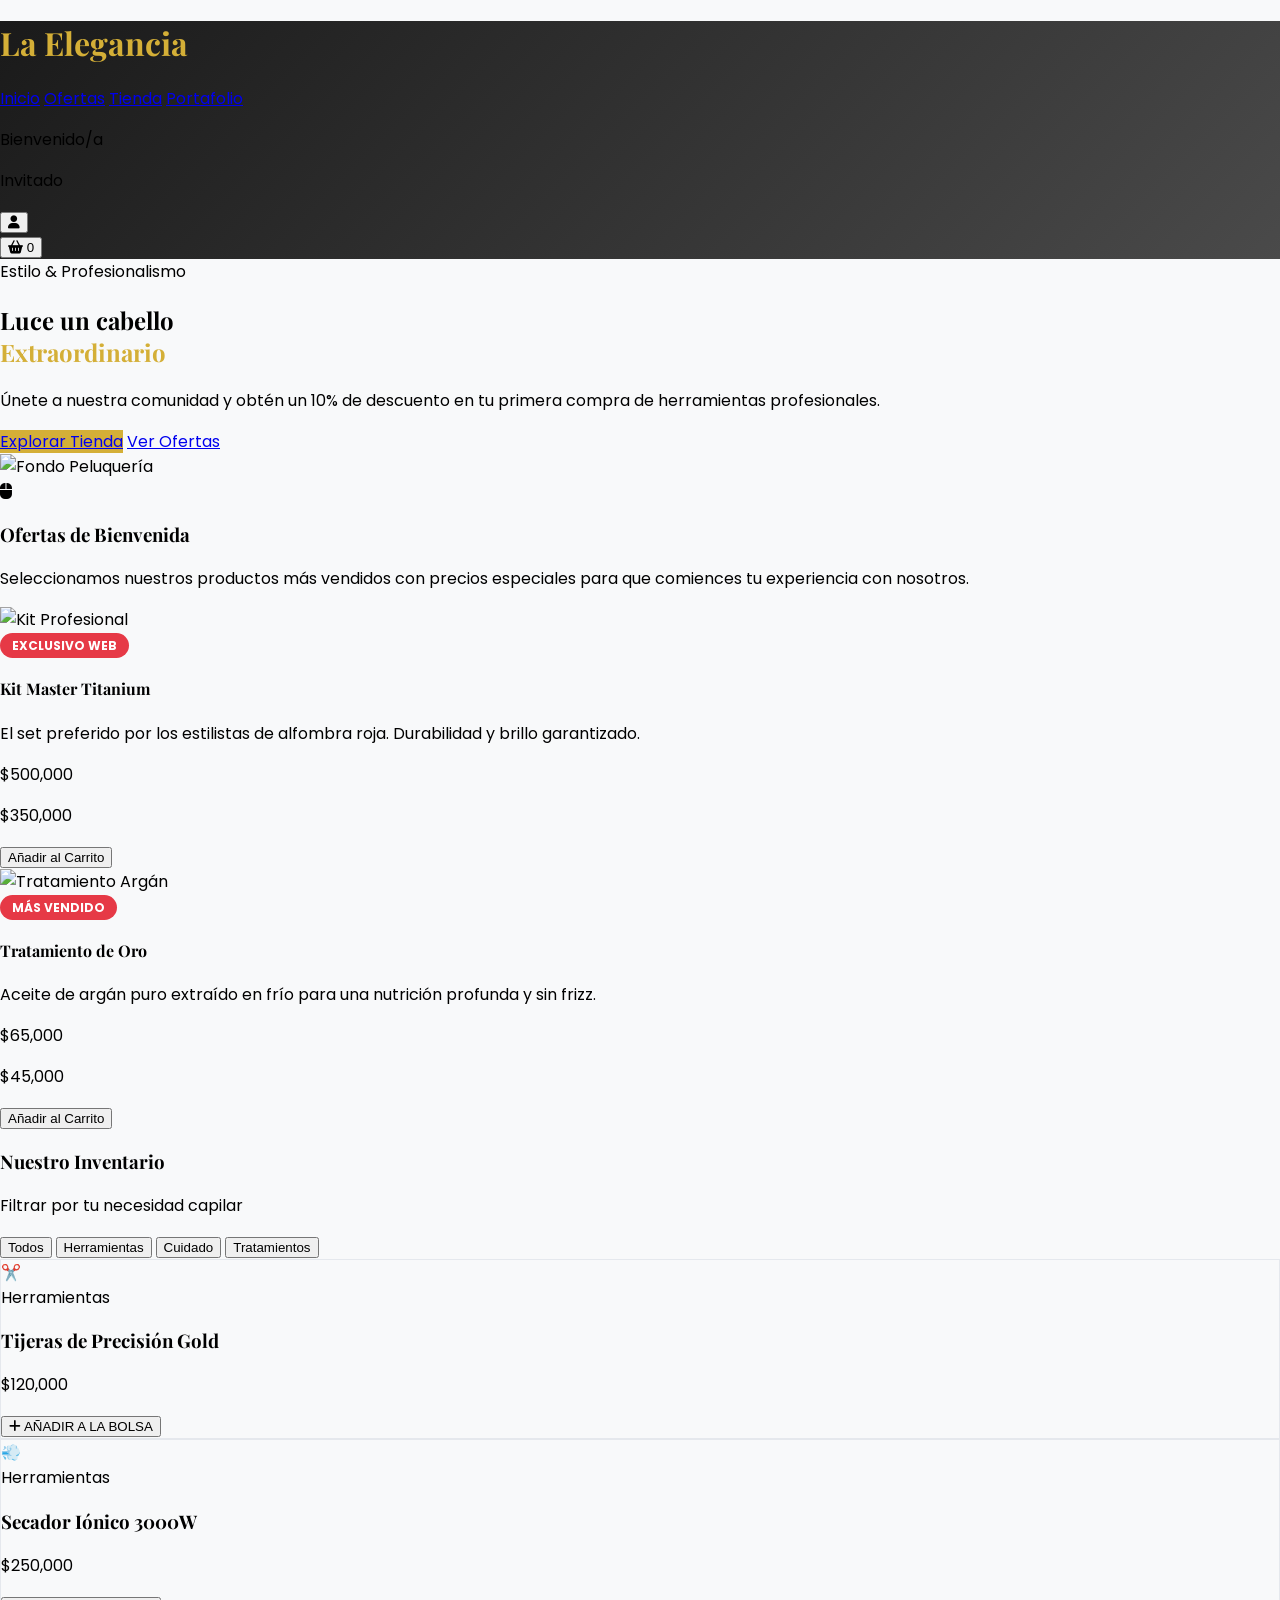
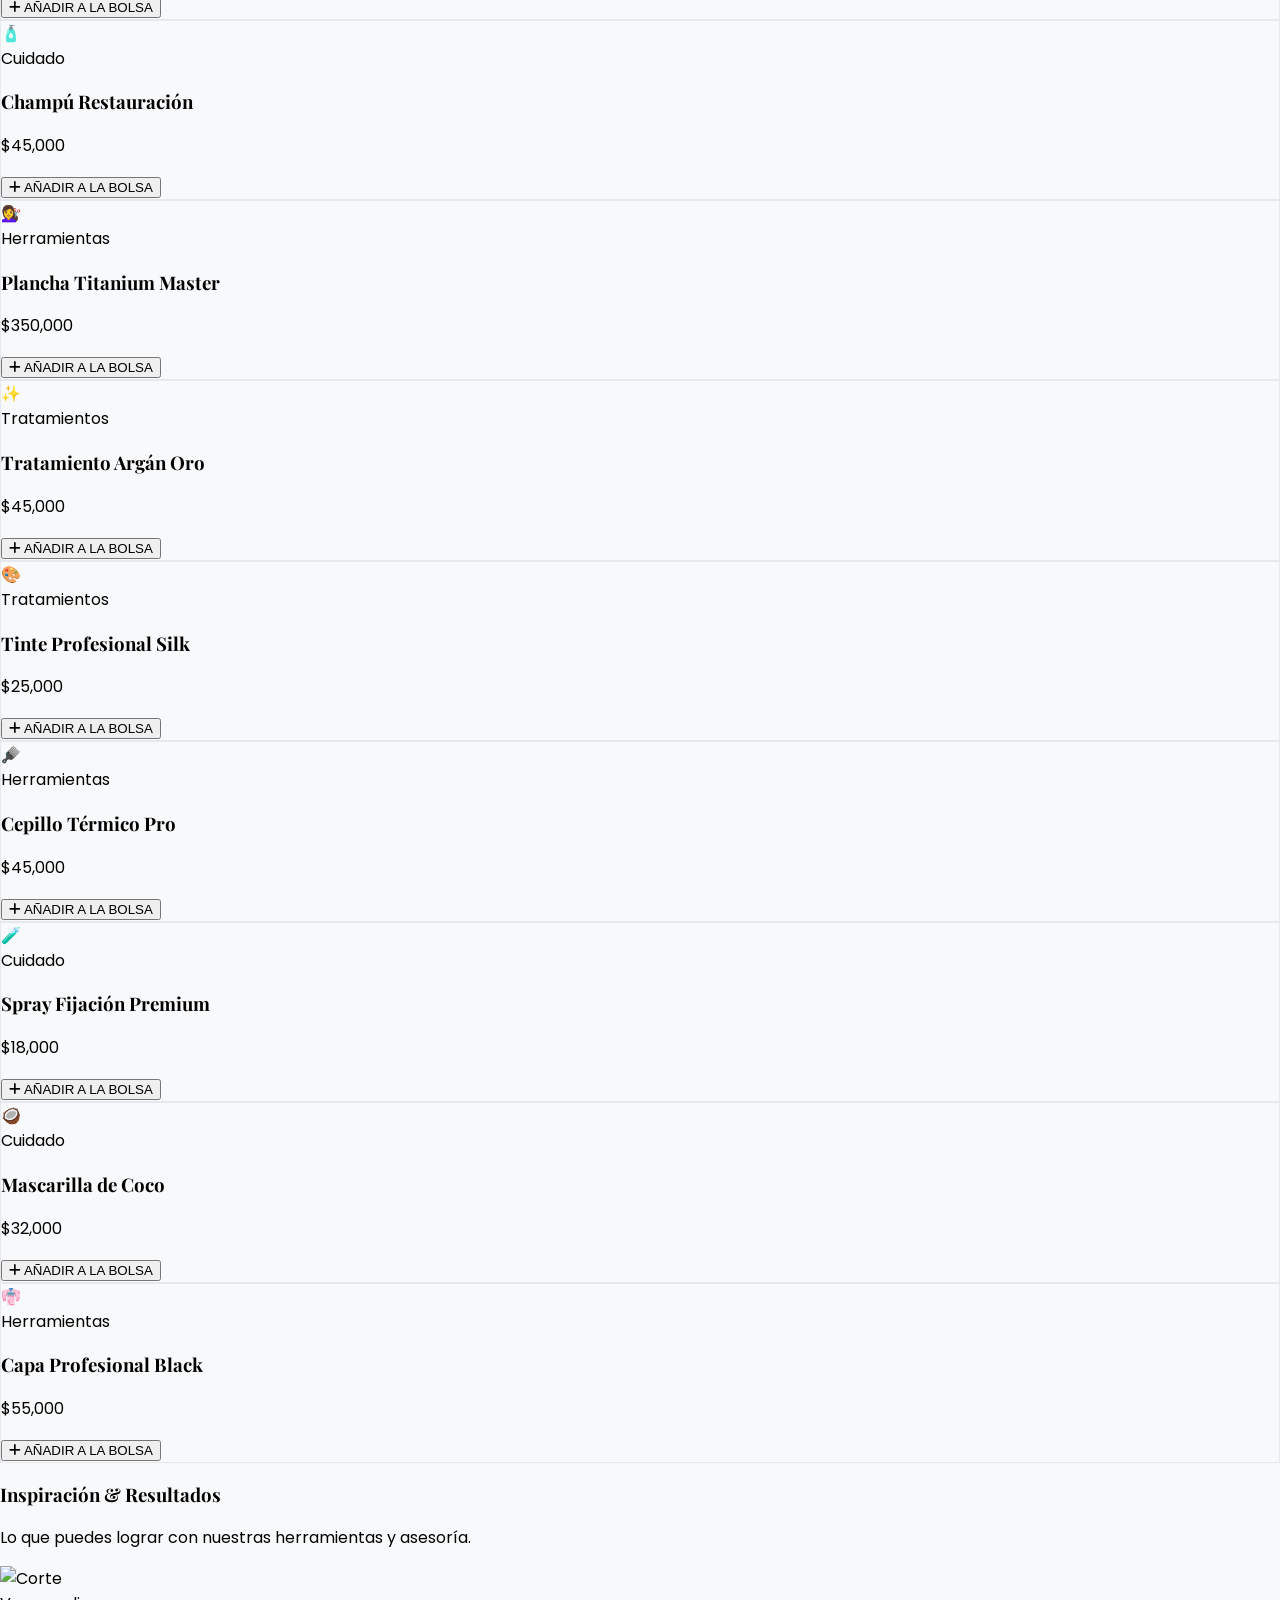
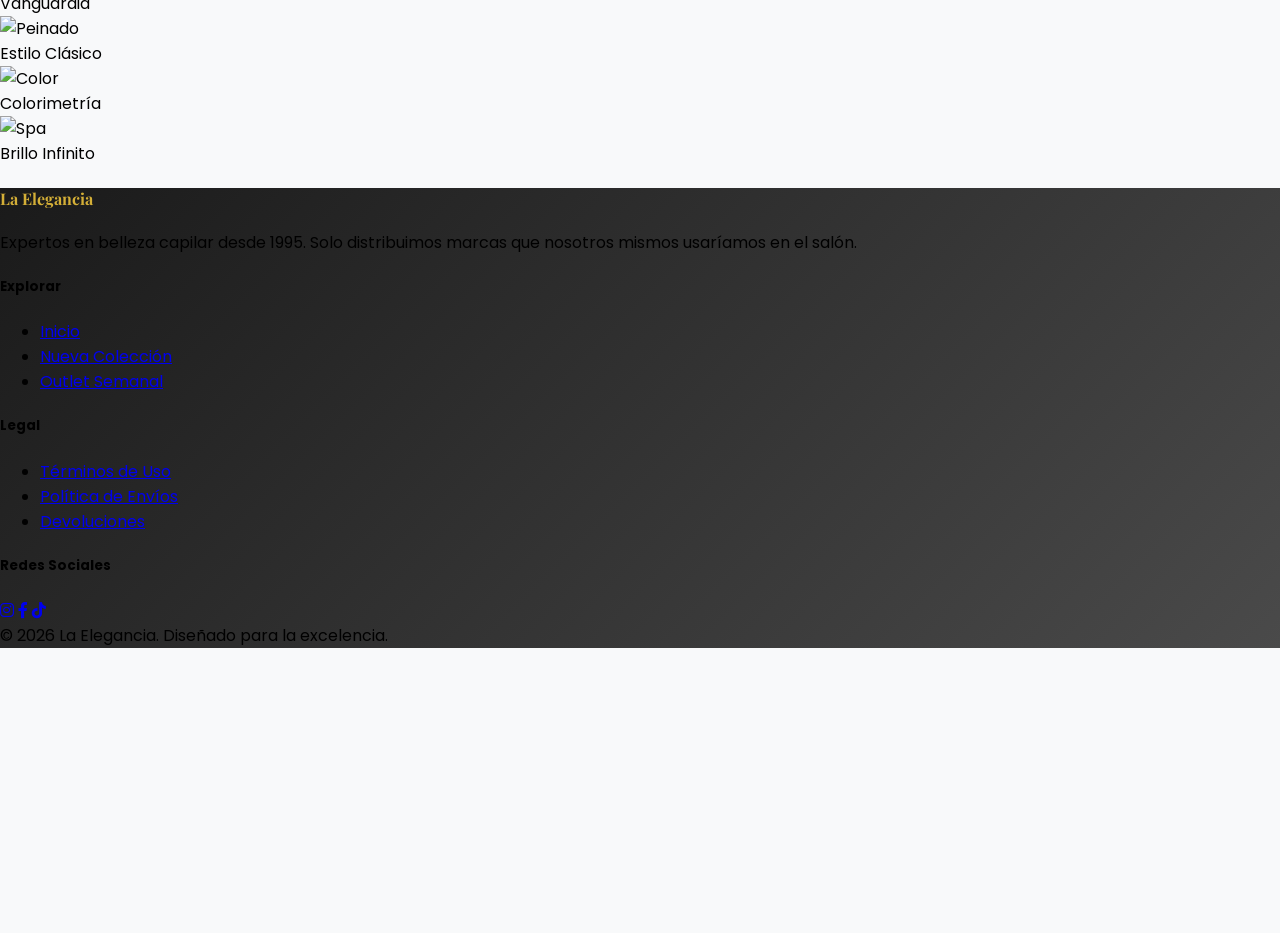
==== index.html @ e5309144 "Primer cambio" ====
<!DOCTYPE html>
<html lang="es">
<head>
    <meta charset="UTF-8">
    <meta name="viewport" content="width=device-width, initial-scale=1.0">
    <title>La Elegancia - Tu Tienda de Peluquería Profesional</title>
    <script src="https://cdn.tailwindcss.com"></script>
    <link href="https://cdnjs.cloudflare.com/ajax/libs/font-awesome/6.0.0/css/all.min.css" rel="stylesheet">
    <link rel="stylesheet" href="css/styles.css">
</head>
<body class="overflow-x-hidden bg-slate-50 text-slate-900">
    <header class="hair-gradient text-white p-4 sticky top-0 z-50 shadow-lg border-b border-amber-900/30">
        <div class="container mx-auto flex flex-wrap items-center justify-between gap-4">
            <h1 class="brand-font text-3xl gold-accent cursor-pointer" onclick="window.scrollTo(0,0)">La Elegancia</h1>
            <nav class="hidden md:flex gap-8 text-xs font-bold uppercase tracking-widest">
                <a href="#inicio" class="hover:text-amber-500 transition">Inicio</a>
                <a href="#ofertas" class="hover:text-amber-500 transition">Ofertas</a>
                <a href="#tienda" class="hover:text-amber-500 transition">Tienda</a>
                <a href="#portafolio" class="hover:text-amber-500 transition">Portafolio</a>
            </nav>
            <div class="flex items-center gap-6">
                <div id="user-profile" class="flex items-center gap-3 border-r border-gray-700 pr-6">
                    <div class="text-right hidden sm:block">
                        <p class="text-xs text-gray-400">Bienvenido/a</p>
                        <p class="text-sm font-semibold" id="user-display">Invitado</p>
                    </div>
                    <button class="w-10 h-10 rounded-full bg-gray-800 border border-gray-600 flex items-center justify-center hover:bg-gray-700 transition" title="Usuario">
                        <i class="fas fa-user text-gray-400"></i>
                    </button>
                </div>
                <button id="cart-toggle" class="relative p-2 hover:text-amber-500 transition-colors" aria-label="Abrir carrito">
                    <i class="fas fa-shopping-basket text-2xl text-amber-500"></i>
                    <span id="cart-count" class="absolute -top-1 -right-1 bg-white text-black text-[10px] font-bold rounded-full w-5 h-5 flex items-center justify-center border-2 border-amber-900">0</span>
                </button>
            </div>
        </div>
    </header>

    <section id="inicio" class="relative h-screen flex items-center justify-center text-center px-4 overflow-hidden">
        <div class="z-20 container mx-auto">
            <span class="text-amber-500 uppercase tracking-[0.3em] font-bold text-sm mb-4 block">Estilo & Profesionalismo</span>
            <h2 class="text-white text-5xl md:text-8xl brand-font mb-6 drop-shadow-2xl">Luce un cabello <br><span class="gold-accent italic">Extraordinario</span></h2>
            <p class="text-gray-300 max-w-2xl mx-auto text-lg md:text-xl mb-10 leading-relaxed font-light">
                Únete a nuestra comunidad y obtén un <span class="text-white font-bold">10% de descuento</span> en tu primera compra de herramientas profesionales.
            </p>
            <div class="flex flex-wrap justify-center gap-6">
                <a href="#tienda" class="bg-gold text-black px-10 py-4 rounded-full font-bold uppercase tracking-widest hover:bg-white transition-all shadow-[0_0_20px_rgba(212,175,55,0.4)]">Explorar Tienda</a>
                <a href="#ofertas" class="backdrop-blur-md border border-white/30 text-white px-10 py-4 rounded-full font-bold uppercase tracking-widest hover:bg-white hover:text-black transition-all">Ver Ofertas</a>
            </div>
        </div>
        <div class="absolute inset-0 z-0">
            <div class="absolute inset-0 hero-overlay z-10"></div>
            <img src="https://images.unsplash.com/photo-1560066984-138dadb4c035?ixlib=rb-1.2.1&auto=format&fit=crop&w=1920&q=80" alt="Fondo Peluquería" class="w-full h-full object-cover">
        </div>
        <div class="absolute bottom-10 left-1/2 -translate-x-1/2 animate-bounce text-amber-500 text-2xl z-20">
            <i class="fas fa-mouse"></i>
        </div>
    </section>

    <section id="ofertas" class="py-24 bg-white">
        <div class="container mx-auto px-4">
            <div class="flex flex-col items-center text-center mb-16">
                <h3 class="brand-font text-4xl md:text-5xl mb-4 italic">Ofertas de Bienvenida</h3>
                <p class="text-gray-500 max-w-lg">Seleccionamos nuestros productos más vendidos con precios especiales para que comiences tu experiencia con nosotros.</p>
                <div class="w-16 h-1 bg-gold mt-6"></div>
            </div>
            <div class="grid grid-cols-1 lg:grid-cols-2 gap-10">
                <div class="group relative flex flex-col md:flex-row items-center bg-white rounded-[2rem] overflow-hidden shadow-2xl shadow-gray-200/50 border border-gray-100 transition-all hover:border-amber-200">
                    <div class="w-full md:w-1/2 h-80 overflow-hidden">
                        <img src="https://images.unsplash.com/photo-1522338242992-e1a54906a8da?ixlib=rb-1.2.1&auto=format&fit=crop&w=800&q=80" alt="Kit Profesional" class="w-full h-full object-cover group-hover:scale-110 transition-transform duration-700">
                    </div>
                    <div class="p-10 md:w-1/2">
                        <span class="offer-badge mb-4 inline-block">EXCLUSIVO WEB</span>
                        <h4 class="text-2xl font-bold mb-2 brand-font">Kit Master Titanium</h4>
                        <p class="text-gray-500 text-sm mb-6">El set preferido por los estilistas de alfombra roja. Durabilidad y brillo garantizado.</p>
                        <div class="mb-8">
                            <p class="text-gray-400 line-through text-sm">$500,000</p>
                            <p class="text-3xl font-bold text-gray-900">$350,000</p>
                        </div>
                        <button onclick="agregarProductoPorId(4)" class="w-full bg-black text-white py-4 rounded-xl font-bold hover:bg-gold hover:text-black transition-all">Añadir al Carrito</button>
                    </div>
                </div>
                <div class="group relative flex flex-col md:flex-row items-center bg-white rounded-[2rem] overflow-hidden shadow-2xl shadow-gray-200/50 border border-gray-100 transition-all hover:border-amber-200">
                    <div class="w-full md:w-1/2 h-80 overflow-hidden">
                        <img src="https://images.unsplash.com/photo-1527799822344-429dfa04fbd7?ixlib=rb-1.2.1&auto=format&fit=crop&w=800&q=80" alt="Tratamiento Argán" class="w-full h-full object-cover group-hover:scale-110 transition-transform duration-700">
                    </div>
                    <div class="p-10 md:w-1/2">
                        <span class="offer-badge mb-4 inline-block bg-amber-600">MÁS VENDIDO</span>
                        <h4 class="text-2xl font-bold mb-2 brand-font">Tratamiento de Oro</h4>
                        <p class="text-gray-500 text-sm mb-6">Aceite de argán puro extraído en frío para una nutrición profunda y sin frizz.</p>
                        <div class="mb-8">
                            <p class="text-gray-400 line-through text-sm">$65,000</p>
                            <p class="text-3xl font-bold text-gray-900">$45,000</p>
                        </div>
                        <button onclick="agregarProductoPorId(5)" class="w-full bg-black text-white py-4 rounded-xl font-bold hover:bg-gold hover:text-black transition-all">Añadir al Carrito</button>
                    </div>
                </div>
            </div>
        </div>
    </section>

    <section id="tienda" class="py-24 bg-gray-50">
        <div class="container mx-auto px-4">
            <div class="flex flex-col md:flex-row justify-between items-center mb-16 gap-8">
                <div class="text-center md:text-left">
                    <h3 class="brand-font text-4xl mb-2">Nuestro Inventario</h3>
                    <p class="text-gray-500 italic">Filtrar por tu necesidad capilar</p>
                </div>
                <div class="flex flex-wrap justify-center gap-3 p-2 bg-white rounded-2xl shadow-sm border border-gray-100" id="category-filters">
                    <button class="px-8 py-3 rounded-xl text-xs font-black uppercase tracking-widest bg-black text-white transition shadow-lg" data-category="all">Todos</button>
                    <button class="px-8 py-3 rounded-xl text-xs font-black uppercase tracking-widest hover:bg-gray-100 transition text-gray-500" data-category="Herramientas">Herramientas</button>
                    <button class="px-8 py-3 rounded-xl text-xs font-black uppercase tracking-widest hover:bg-gray-100 transition text-gray-500" data-category="Cuidado">Cuidado</button>
                    <button class="px-8 py-3 rounded-xl text-xs font-black uppercase tracking-widest hover:bg-gray-100 transition text-gray-500" data-category="Tratamientos">Tratamientos</button>
                </div>
            </div>
            <div id="product-grid" class="grid grid-cols-1 sm:grid-cols-2 lg:grid-cols-3 xl:grid-cols-4 gap-8"></div>
        </div>
    </section>

    <section id="portafolio" class="py-24 bg-white">
        <div class="container mx-auto px-4">
            <div class="text-center mb-16">
                <h3 class="brand-font text-4xl mb-4">Inspiración & Resultados</h3>
                <p class="text-gray-500">Lo que puedes lograr con nuestras herramientas y asesoría.</p>
            </div>
            <div class="grid grid-cols-2 md:grid-cols-4 gap-4">
                <div class="group relative h-80 rounded-3xl overflow-hidden cursor-pointer shadow-lg">
                    <img src="https://images.unsplash.com/photo-1562322140-8baeececf3df?ixlib=rb-1.2.1&auto=format&fit=crop&w=500&q=80" alt="Corte" class="w-full h-full object-cover transition duration-500 group-hover:scale-110">
                    <div class="absolute inset-0 bg-black/40 opacity-0 group-hover:opacity-100 transition-opacity flex items-center justify-center">
                        <span class="text-white font-bold border-b-2 border-amber-500 pb-1 italic">Vanguardia</span>
                    </div>
                </div>
                <div class="group relative h-80 rounded-3xl overflow-hidden cursor-pointer shadow-lg">
                    <img src="https://images.unsplash.com/photo-1605497788044-5a32c7078486?ixlib=rb-1.2.1&auto=format&fit=crop&w=500&q=80" alt="Peinado" class="w-full h-full object-cover transition duration-500 group-hover:scale-110">
                    <div class="absolute inset-0 bg-black/40 opacity-0 group-hover:opacity-100 transition-opacity flex items-center justify-center">
                        <span class="text-white font-bold border-b-2 border-amber-500 pb-1 italic">Estilo Clásico</span>
                    </div>
                </div>
                <div class="group relative h-80 rounded-3xl overflow-hidden cursor-pointer shadow-lg">
                    <img src="https://images.unsplash.com/photo-1595476108010-b4d1f8c2b1b1?ixlib=rb-1.2.1&auto=format&fit=crop&w=500&q=80" alt="Color" class="w-full h-full object-cover transition duration-500 group-hover:scale-110">
                    <div class="absolute inset-0 bg-black/40 opacity-0 group-hover:opacity-100 transition-opacity flex items-center justify-center">
                        <span class="text-white font-bold border-b-2 border-amber-500 pb-1 italic">Colorimetría</span>
                    </div>
                </div>
                <div class="group relative h-80 rounded-3xl overflow-hidden cursor-pointer shadow-lg">
                    <img src="https://images.unsplash.com/photo-1580618672591-eb180b1a973f?ixlib=rb-1.2.1&auto=format&fit=crop&w=500&q=80" alt="Spa" class="w-full h-full object-cover transition duration-500 group-hover:scale-110">
                    <div class="absolute inset-0 bg-black/40 opacity-0 group-hover:opacity-100 transition-opacity flex items-center justify-center">
                        <span class="text-white font-bold border-b-2 border-amber-500 pb-1 italic">Brillo Infinito</span>
                    </div>
                </div>
            </div>
        </div>
    </section>

    <footer class="hair-gradient text-white pt-20 pb-10">
        <div class="container mx-auto px-4 grid grid-cols-1 md:grid-cols-4 gap-12 border-b border-gray-800 pb-20">
            <div class="col-span-1 md:col-span-1">
                <h4 class="brand-font text-3xl gold-accent mb-6 italic">La Elegancia</h4>
                <p class="text-gray-400 leading-relaxed text-sm">Expertos en belleza capilar desde 1995. Solo distribuimos marcas que nosotros mismos usaríamos en el salón.</p>
            </div>
            <div>
                <h5 class="font-bold mb-6 text-xs uppercase tracking-widest text-amber-500">Explorar</h5>
                <ul class="text-gray-400 space-y-4 text-sm">
                    <li><a href="#inicio" class="hover:text-white transition">Inicio</a></li>
                    <li><a href="#tienda" class="hover:text-white transition">Nueva Colección</a></li>
                    <li><a href="#ofertas" class="hover:text-white transition">Outlet Semanal</a></li>
                </ul>
            </div>
            <div>
                <h5 class="font-bold mb-6 text-xs uppercase tracking-widest text-amber-500">Legal</h5>
                <ul class="text-gray-400 space-y-4 text-sm">
                    <li><a href="#" class="hover:text-white transition">Términos de Uso</a></li>
                    <li><a href="#" class="hover:text-white transition">Política de Envíos</a></li>
                    <li><a href="#" class="hover:text-white transition">Devoluciones</a></li>
                </ul>
            </div>
            <div>
                <h5 class="font-bold mb-6 text-xs uppercase tracking-widest text-amber-500">Redes Sociales</h5>
                <div class="flex gap-6 text-xl">
                    <a href="#" class="text-gray-400 hover:text-amber-500 transition"><i class="fab fa-instagram"></i></a>
                    <a href="#" class="text-gray-400 hover:text-amber-500 transition"><i class="fab fa-facebook-f"></i></a>
                    <a href="#" class="text-gray-400 hover:text-amber-500 transition"><i class="fab fa-tiktok"></i></a>
                </div>
            </div>
        </div>
        <div class="container mx-auto px-4 text-center mt-10 text-gray-600 text-xs tracking-widest uppercase">
            &copy; 2026 La Elegancia. Diseñado para la excelencia.
        </div>
    </footer>

    <div id="sidebar-cart" class="fixed top-0 right-0 h-full w-full max-w-md bg-white shadow-2xl z-[60] cart-hidden flex flex-col">
        <div class="p-8 hair-gradient text-white flex justify-between items-center shadow-lg">
            <div>
                <h3 class="brand-font text-2xl gold-accent italic">Bolsa de Compra</h3>
                <p class="text-[10px] uppercase tracking-widest text-gray-400">Items seleccionados</p>
            </div>
            <button id="close-cart" class="w-12 h-12 flex items-center justify-center hover:bg-white/10 rounded-full transition" aria-label="Cerrar carrito">
                <i class="fas fa-times text-xl"></i>
            </button>
        </div>
        <div id="cart-items" class="flex-grow overflow-y-auto p-6 space-y-6 bg-gray-50">
            <div class="flex flex-col items-center justify-center h-full text-center">
                <i class="fas fa-shopping-bag text-5xl text-gray-200 mb-4"></i>
                <p class="text-gray-400 font-light italic">Tu bolsa está esperando ser llenada...</p>
                <a href="#tienda" onclick="document.getElementById('sidebar-cart').classList.add('cart-hidden')" class="mt-6 text-amber-600 font-bold border-b border-amber-600 pb-1 text-sm">Ir a la tienda</a>
            </div>
        </div>
        <div class="p-8 border-t bg-white">
            <div class="flex justify-between items-center mb-6">
                <span class="text-gray-500 uppercase tracking-widest text-xs font-bold">Subtotal Estimado</span>
                <span id="cart-total" class="text-2xl font-bold">$0</span>
            </div>
            <div class="grid grid-cols-1 gap-4">
                <button id="checkout-button" class="w-full bg-black text-white py-5 rounded-2xl font-bold uppercase tracking-widest hover:bg-amber-600 transition-all shadow-xl">Finalizar Compra</button>
                <button id="clear-cart" class="text-gray-400 text-xs uppercase tracking-widest font-bold hover:text-red-500 py-2">Vaciar Todo</button>
            </div>
        </div>
    </div>

    <script src="js/script.js"></script>
</body>
</html>
---- css/styles.css ----
@import url('https://fonts.googleapis.com/css2?family=Playfair+Display:wght@700&family=Poppins:wght@300;400;600&display=swap');

html {
    scroll-behavior: smooth;
}

body {
    font-family: 'Poppins', sans-serif;
    background-color: #f8f9fa;
    margin: 0;
}

.brand-font {
    font-family: 'Playfair Display', serif;
}

.hair-gradient {
    background: linear-gradient(135deg, #1a1a1a 0%, #4a4a4a 100%);
}

.gold-accent {
    color: #d4af37;
}

.bg-gold {
    background-color: #d4af37;
}

.product-card {
    border: 1px solid rgba(148, 163, 184, 0.2);
}

.product-card:hover {
    transform: translateY(-5px);
    transition: all 0.3s ease;
    box-shadow: 0 10px 20px rgba(0,0,0,0.1);
}

#sidebar-cart {
    transition: transform 0.3s ease-in-out;
}

.cart-hidden {
    transform: translateX(100%);
}

.offer-badge {
    background: #e63946;
    color: white;
    padding: 4px 12px;
    border-radius: 20px;
    font-size: 0.75rem;
    font-weight: bold;
}

.hero-overlay {
    background: rgba(0, 0, 0, 0.6);
}

.animate-fadeIn {
    animation: fadeIn 0.35s ease forwards;
}

@keyframes fadeIn {
    from { opacity: 0; transform: translateY(10px); }
    to { opacity: 1; transform: translateY(0); }
}

button:focus {
    outline: none;
}
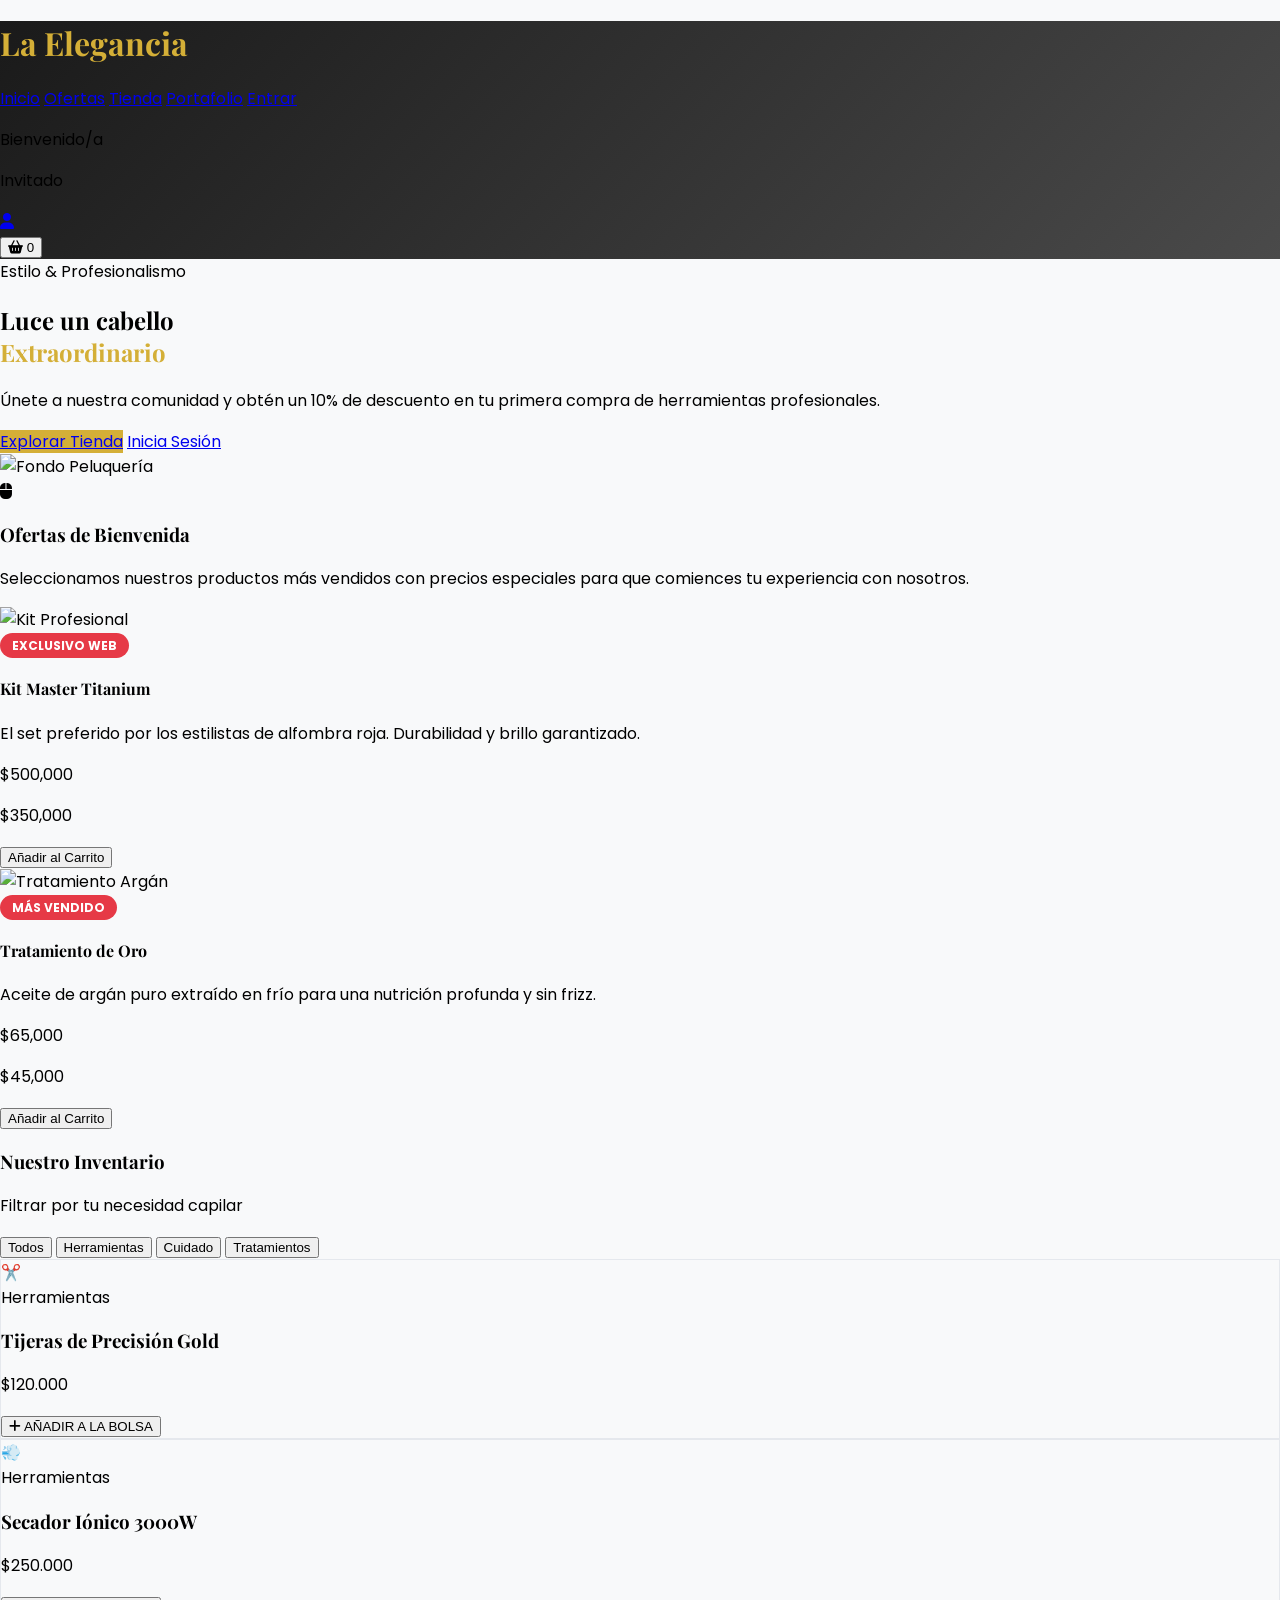
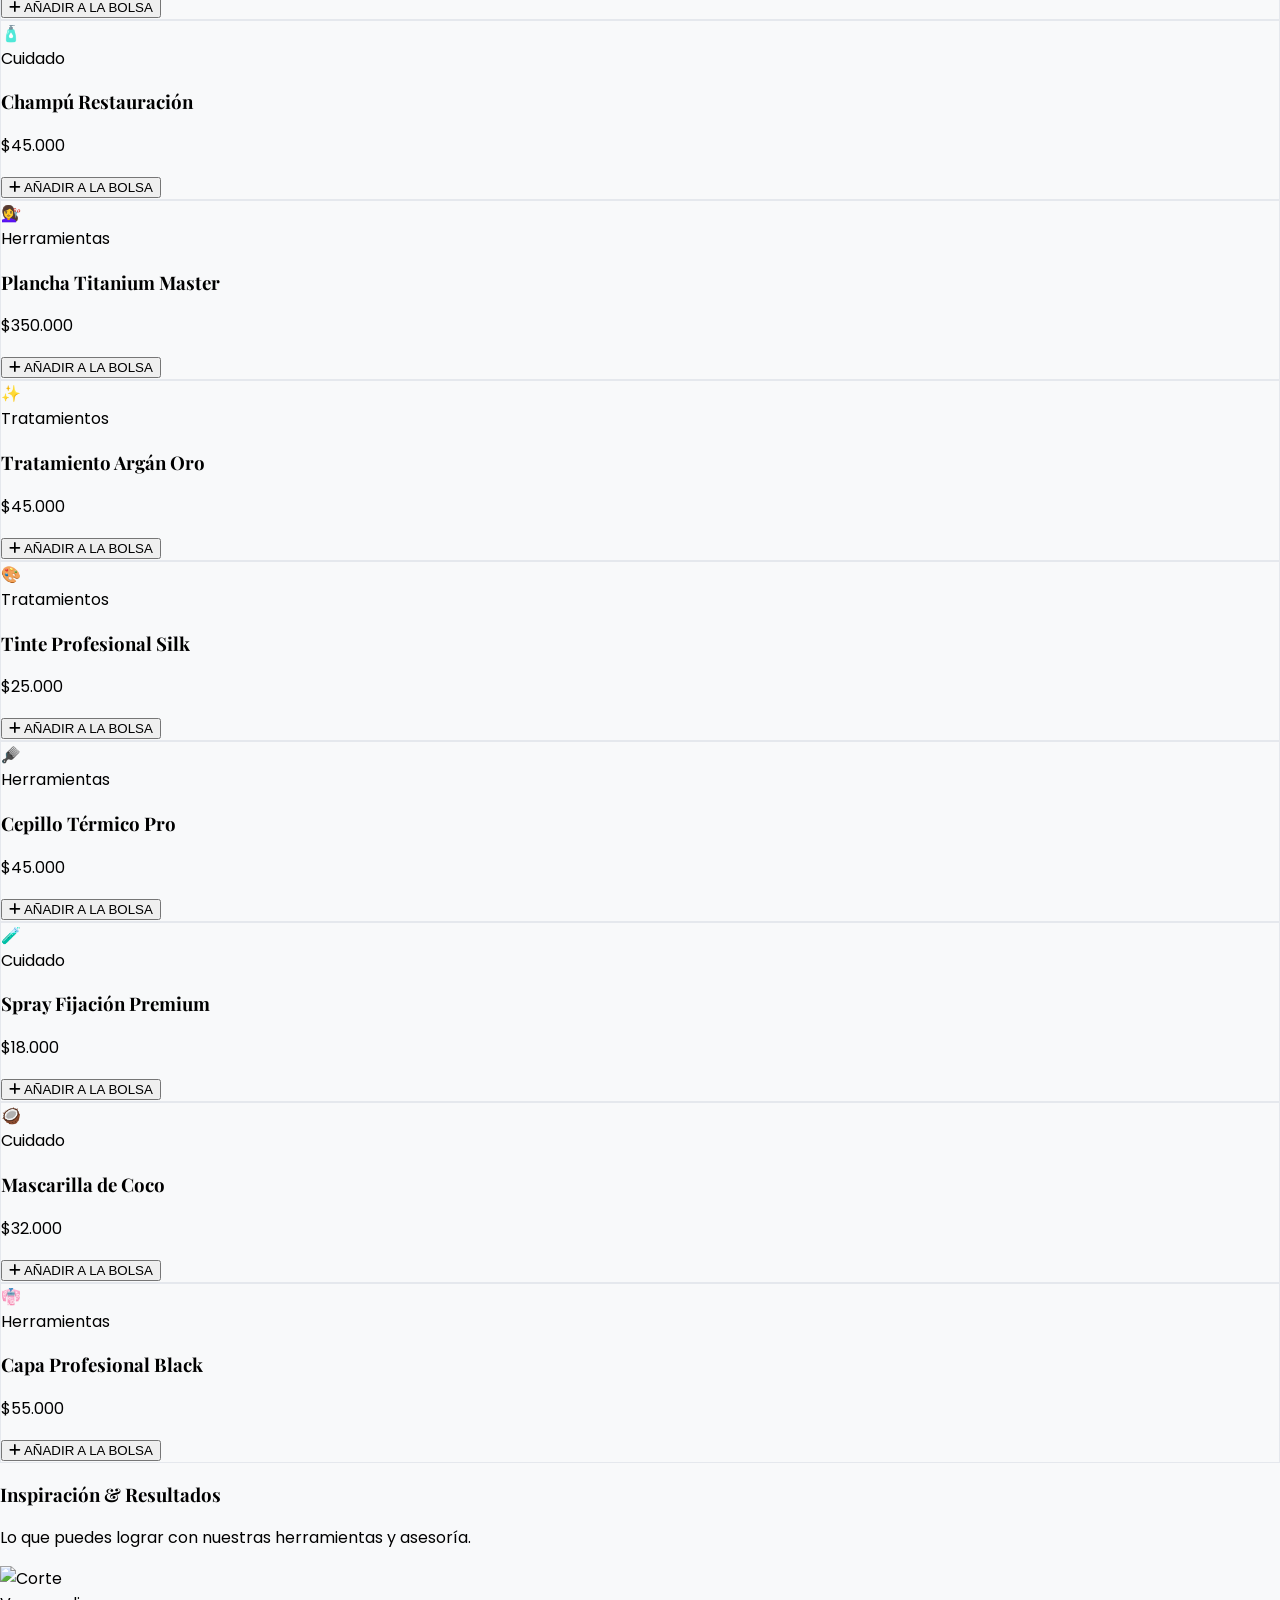
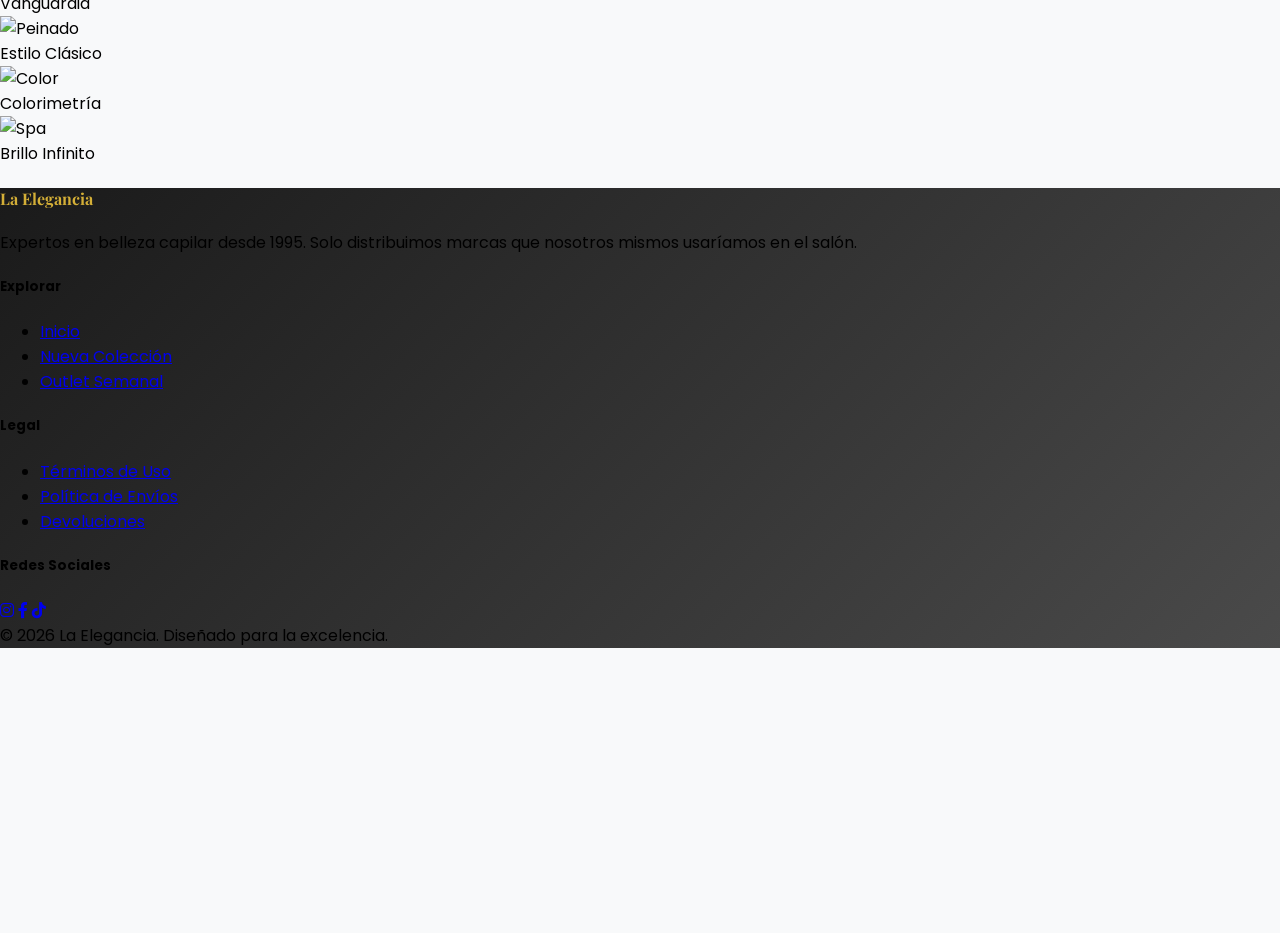
==== commit 28b13d18: "Cambios carrito y login" ====
--- a/index.html
+++ b/index.html
@@ -15,8 +15,9 @@
             <nav class="hidden md:flex gap-8 text-xs font-bold uppercase tracking-widest">
                 <a href="#inicio" class="hover:text-amber-500 transition">Inicio</a>
                 <a href="#ofertas" class="hover:text-amber-500 transition">Ofertas</a>
-                <a href="#tienda" class="hover:text-amber-500 transition">Tienda</a>
+                <a href="productos.html" class="hover:text-amber-500 transition">Tienda</a>
                 <a href="#portafolio" class="hover:text-amber-500 transition">Portafolio</a>
+                <a href="login.html" class="hover:text-amber-500 transition">Entrar</a>
             </nav>
             <div class="flex items-center gap-6">
                 <div id="user-profile" class="flex items-center gap-3 border-r border-gray-700 pr-6">
@@ -24,9 +25,9 @@
                         <p class="text-xs text-gray-400">Bienvenido/a</p>
                         <p class="text-sm font-semibold" id="user-display">Invitado</p>
                     </div>
-                    <button class="w-10 h-10 rounded-full bg-gray-800 border border-gray-600 flex items-center justify-center hover:bg-gray-700 transition" title="Usuario">
+                    <a href="login.html" class="w-10 h-10 rounded-full bg-gray-800 border border-gray-600 flex items-center justify-center hover:bg-gray-700 transition" title="Ingresar">
                         <i class="fas fa-user text-gray-400"></i>
-                    </button>
+                    </a>
                 </div>
                 <button id="cart-toggle" class="relative p-2 hover:text-amber-500 transition-colors" aria-label="Abrir carrito">
                     <i class="fas fa-shopping-basket text-2xl text-amber-500"></i>
@@ -44,8 +45,8 @@
                 Únete a nuestra comunidad y obtén un <span class="text-white font-bold">10% de descuento</span> en tu primera compra de herramientas profesionales.
             </p>
             <div class="flex flex-wrap justify-center gap-6">
-                <a href="#tienda" class="bg-gold text-black px-10 py-4 rounded-full font-bold uppercase tracking-widest hover:bg-white transition-all shadow-[0_0_20px_rgba(212,175,55,0.4)]">Explorar Tienda</a>
-                <a href="#ofertas" class="backdrop-blur-md border border-white/30 text-white px-10 py-4 rounded-full font-bold uppercase tracking-widest hover:bg-white hover:text-black transition-all">Ver Ofertas</a>
+                <a href="productos.html" class="bg-gold text-black px-10 py-4 rounded-full font-bold uppercase tracking-widest hover:bg-white transition-all shadow-[0_0_20px_rgba(212,175,55,0.4)]">Explorar Tienda</a>
+                <a href="login.html" class="backdrop-blur-md border border-white/30 text-white px-10 py-4 rounded-full font-bold uppercase tracking-widest hover:bg-white hover:text-black transition-all">Inicia Sesión</a>
             </div>
         </div>
         <div class="absolute inset-0 z-0">
@@ -217,6 +218,8 @@
         </div>
     </div>
 
+    <script src="js/productsData.js"></script>
+    <script src="js/cart.js"></script>
     <script src="js/script.js"></script>
 </body>
 </html>
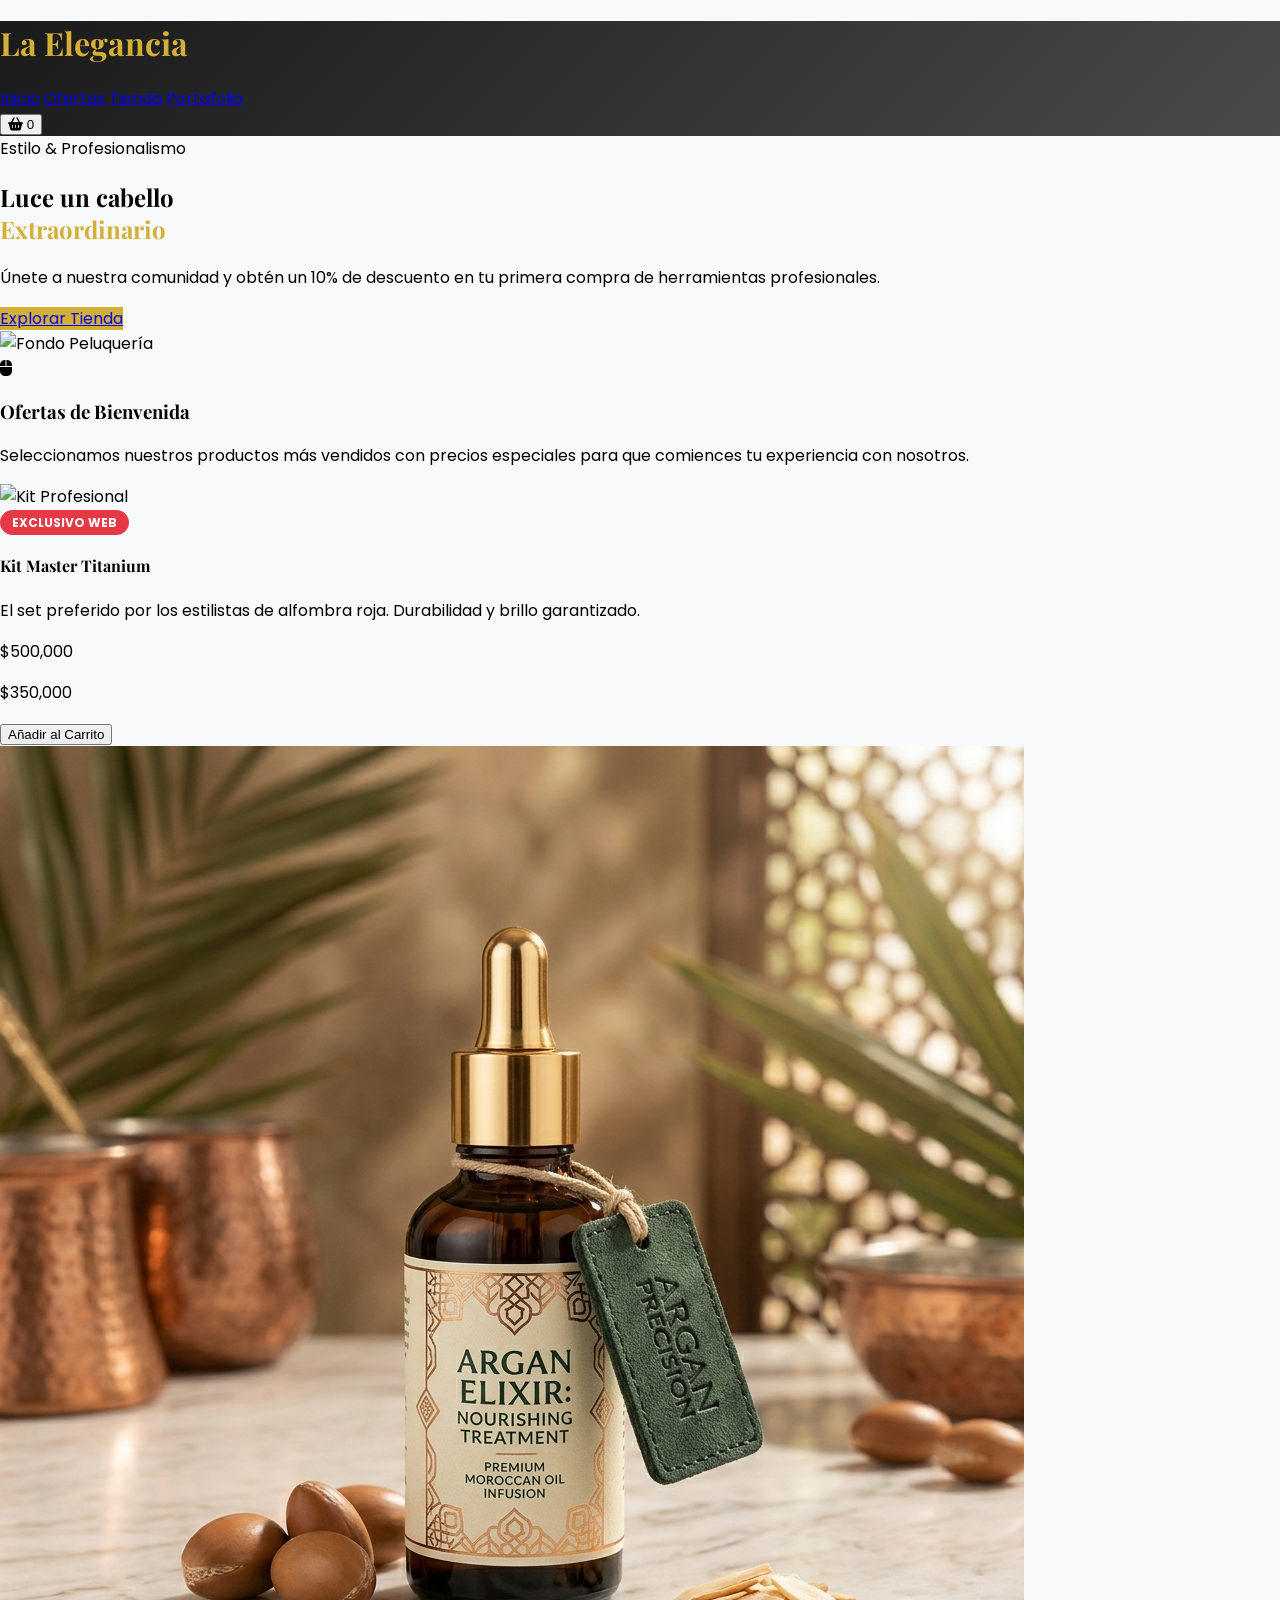
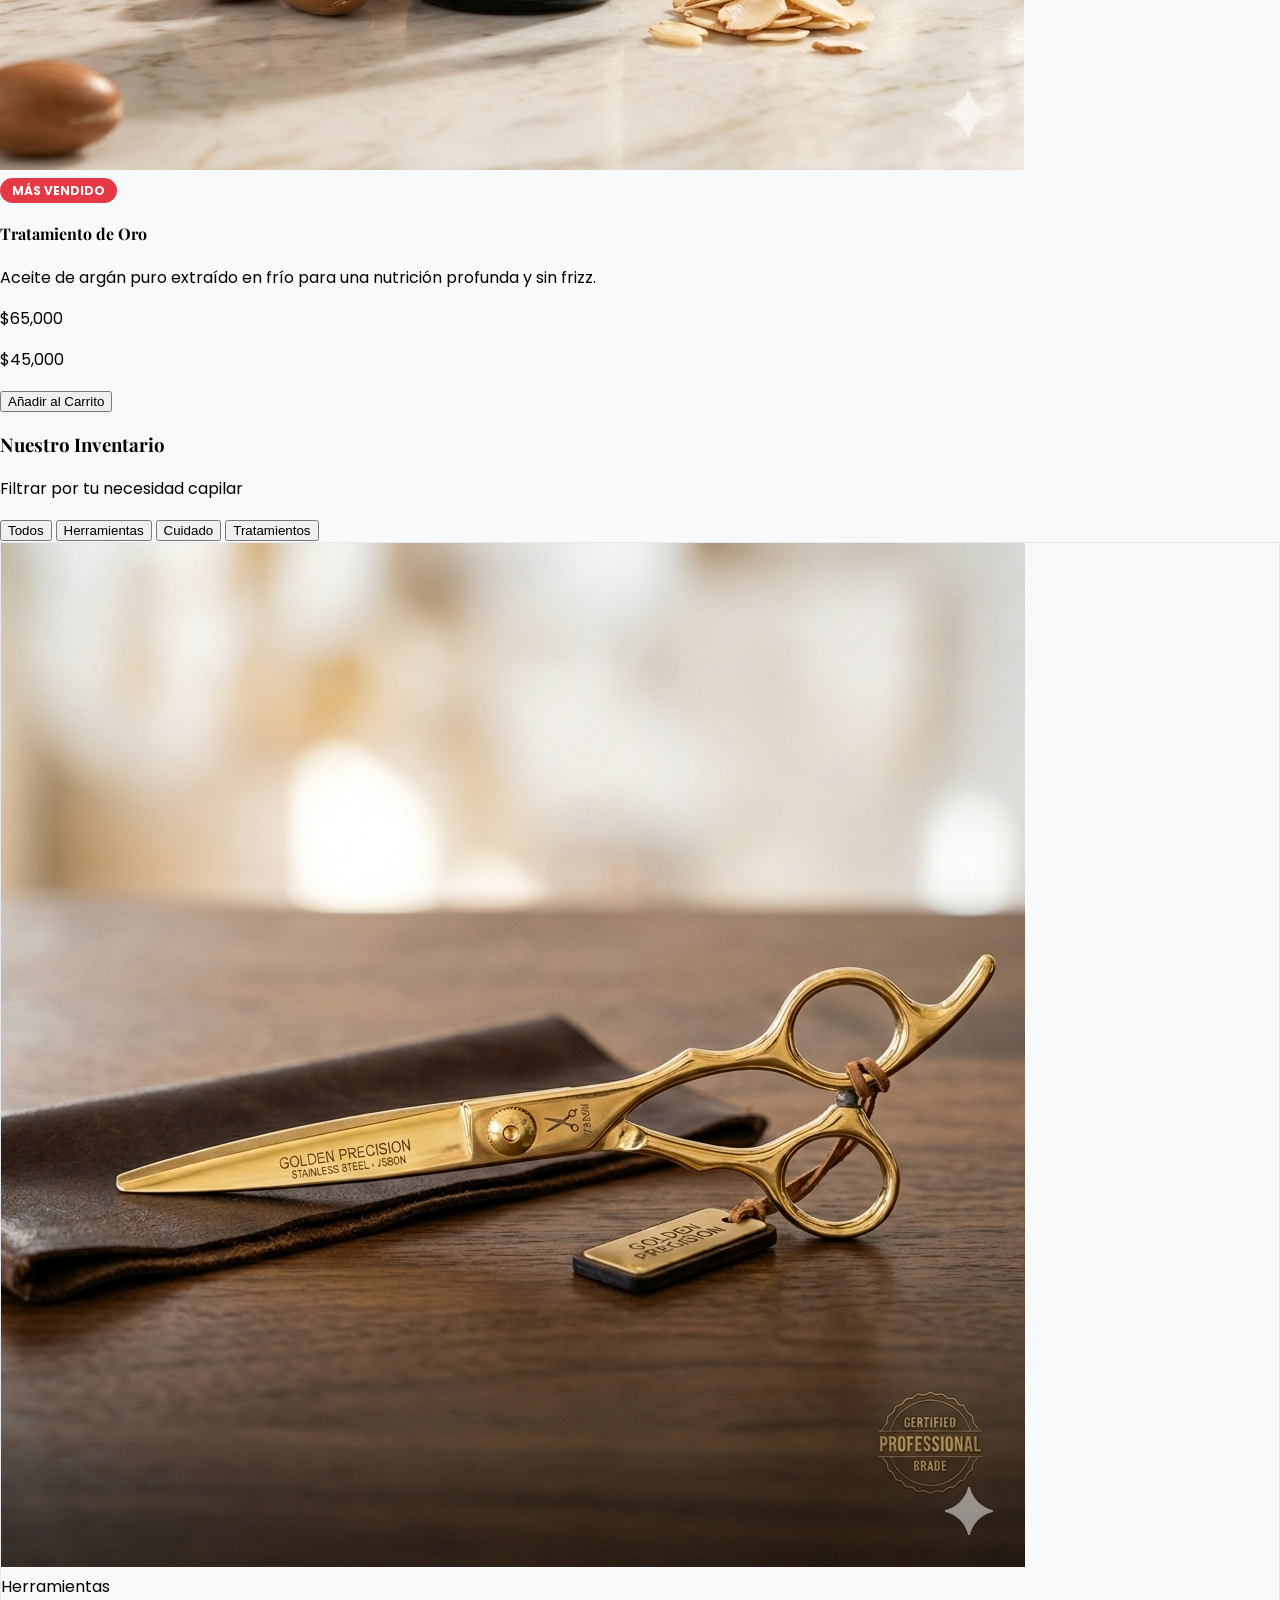
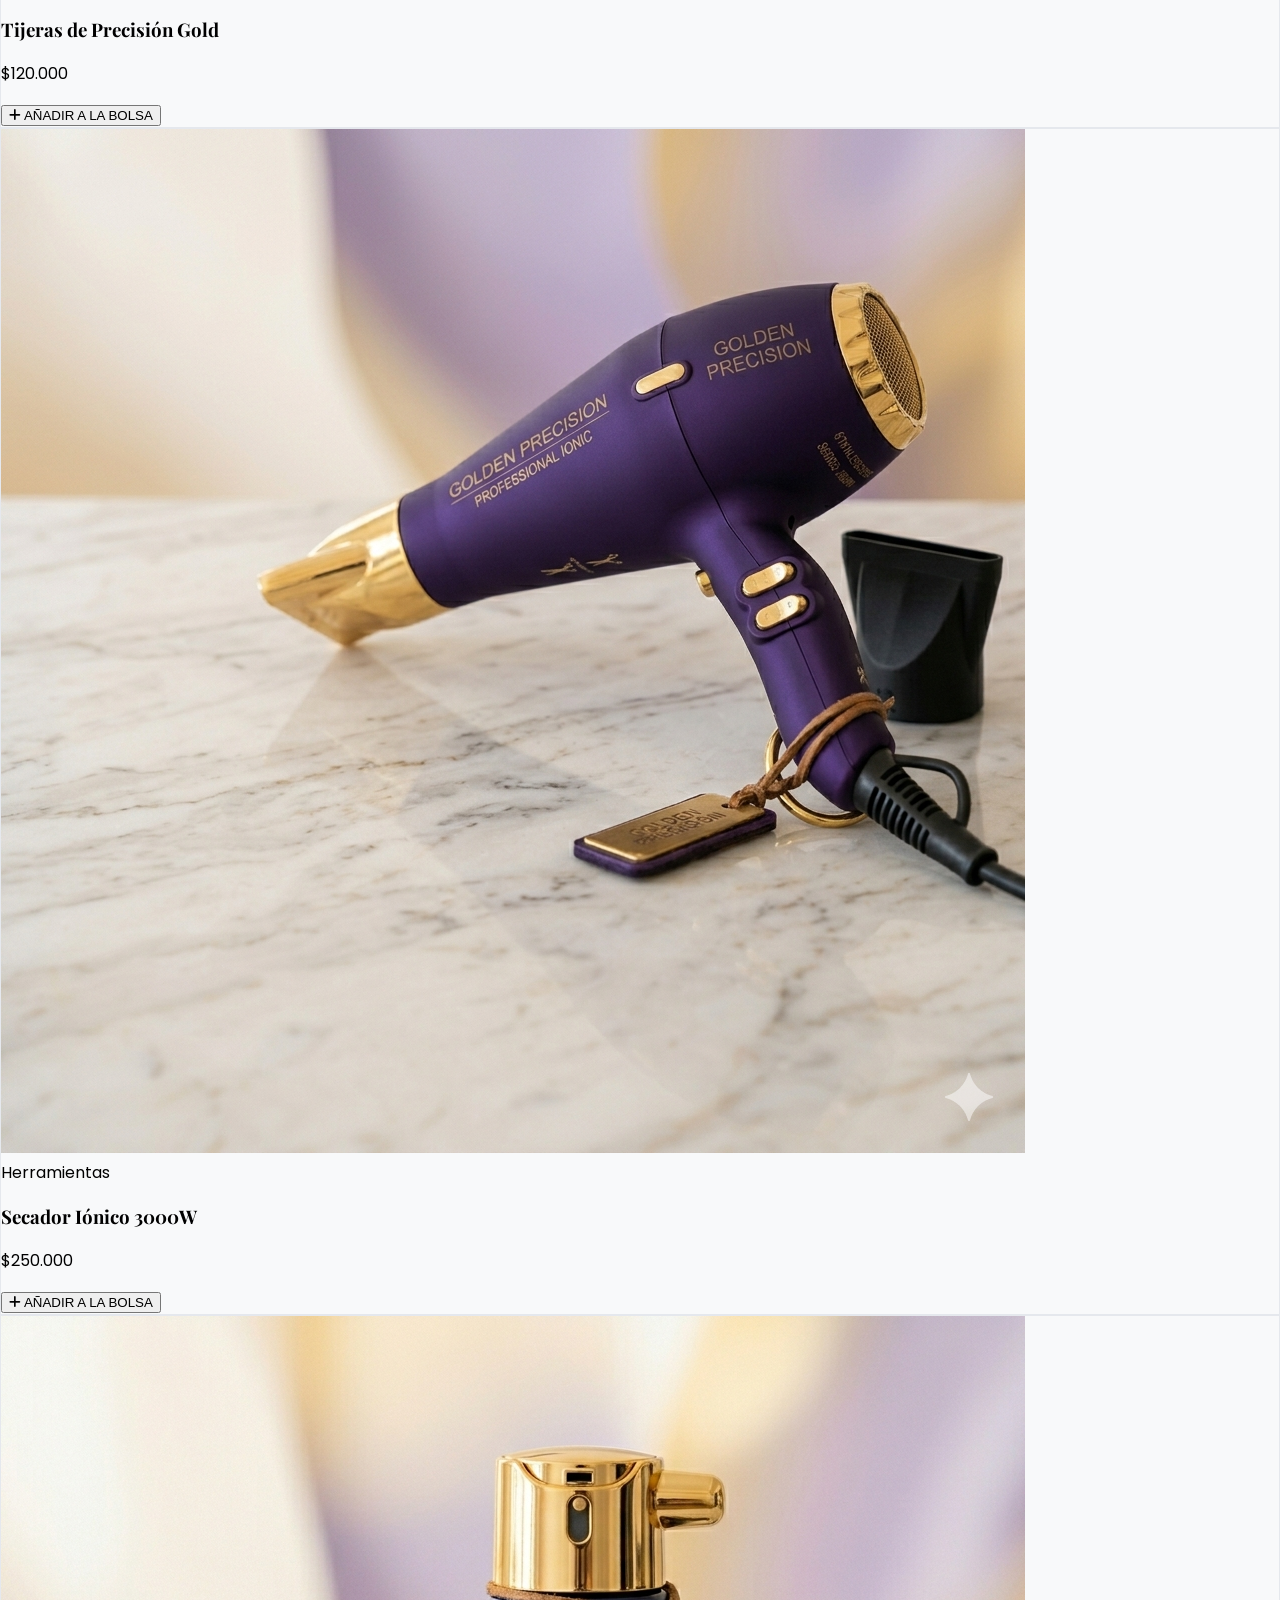
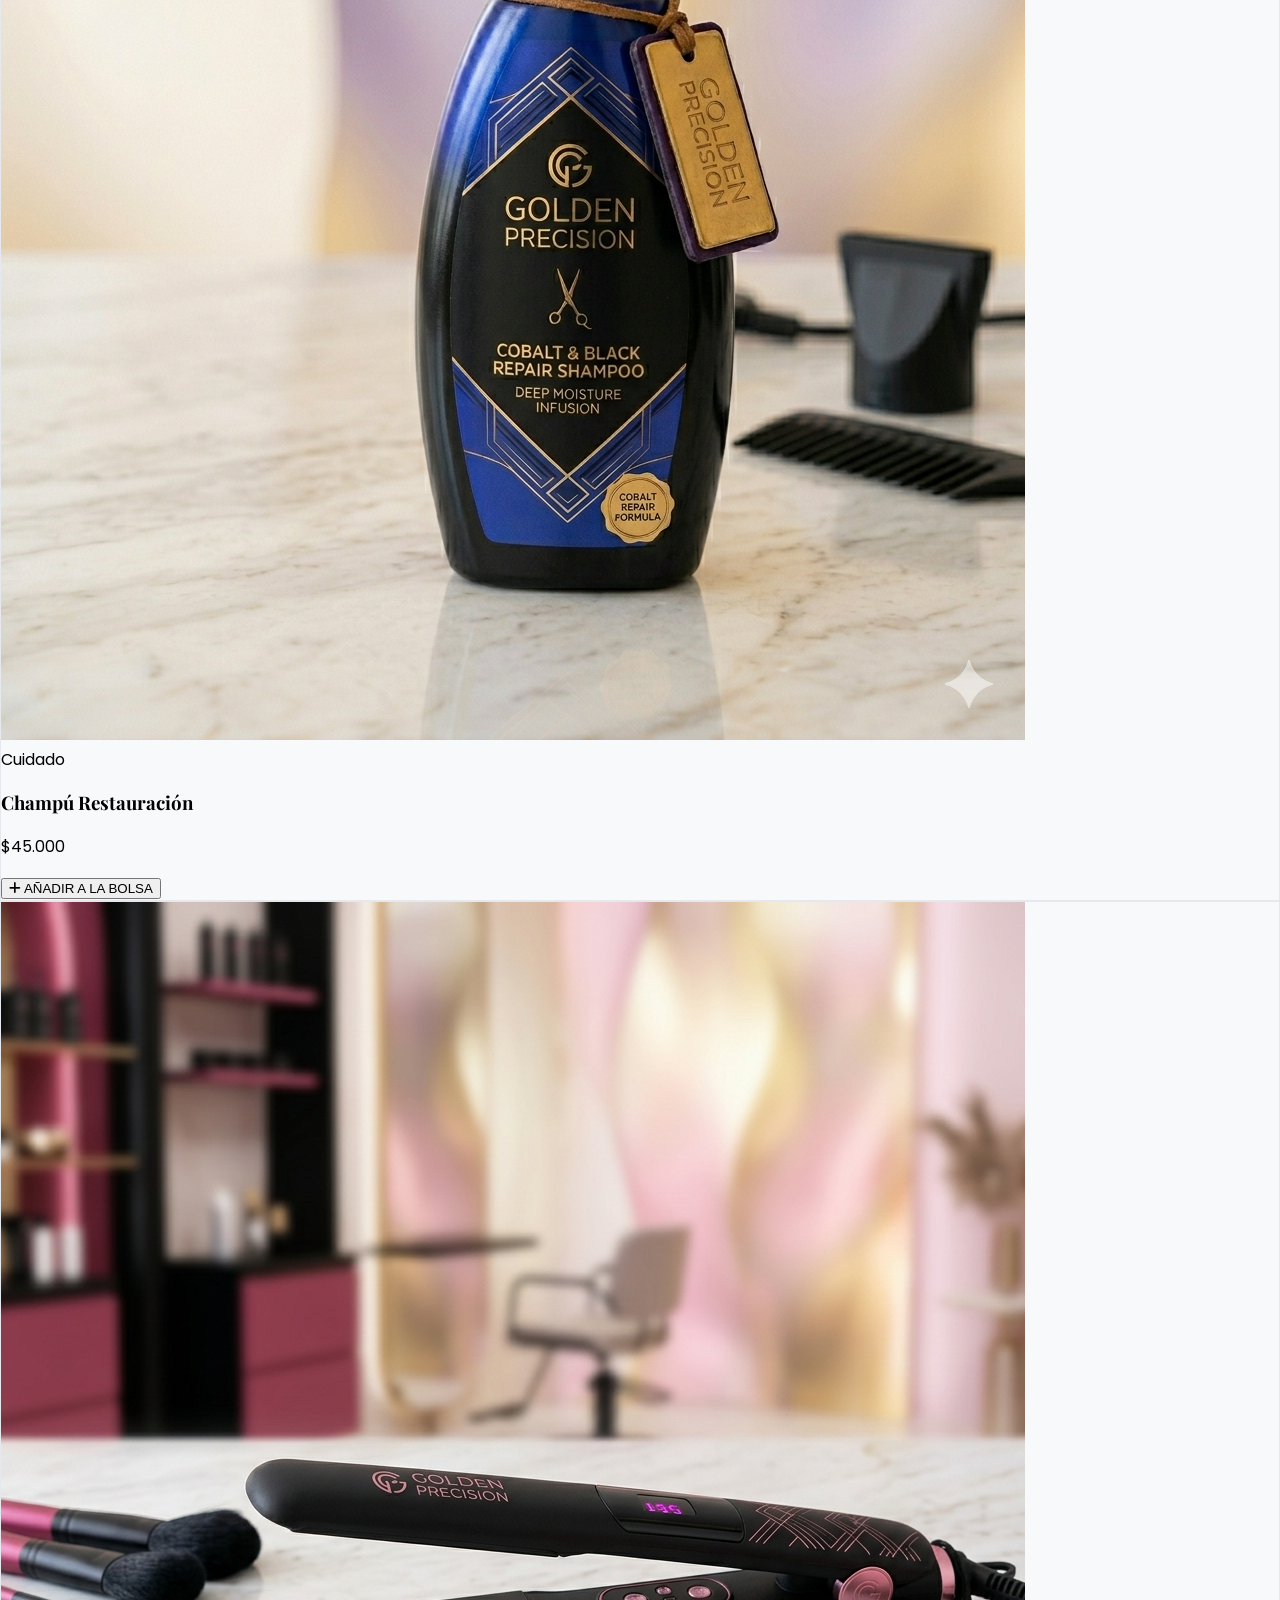
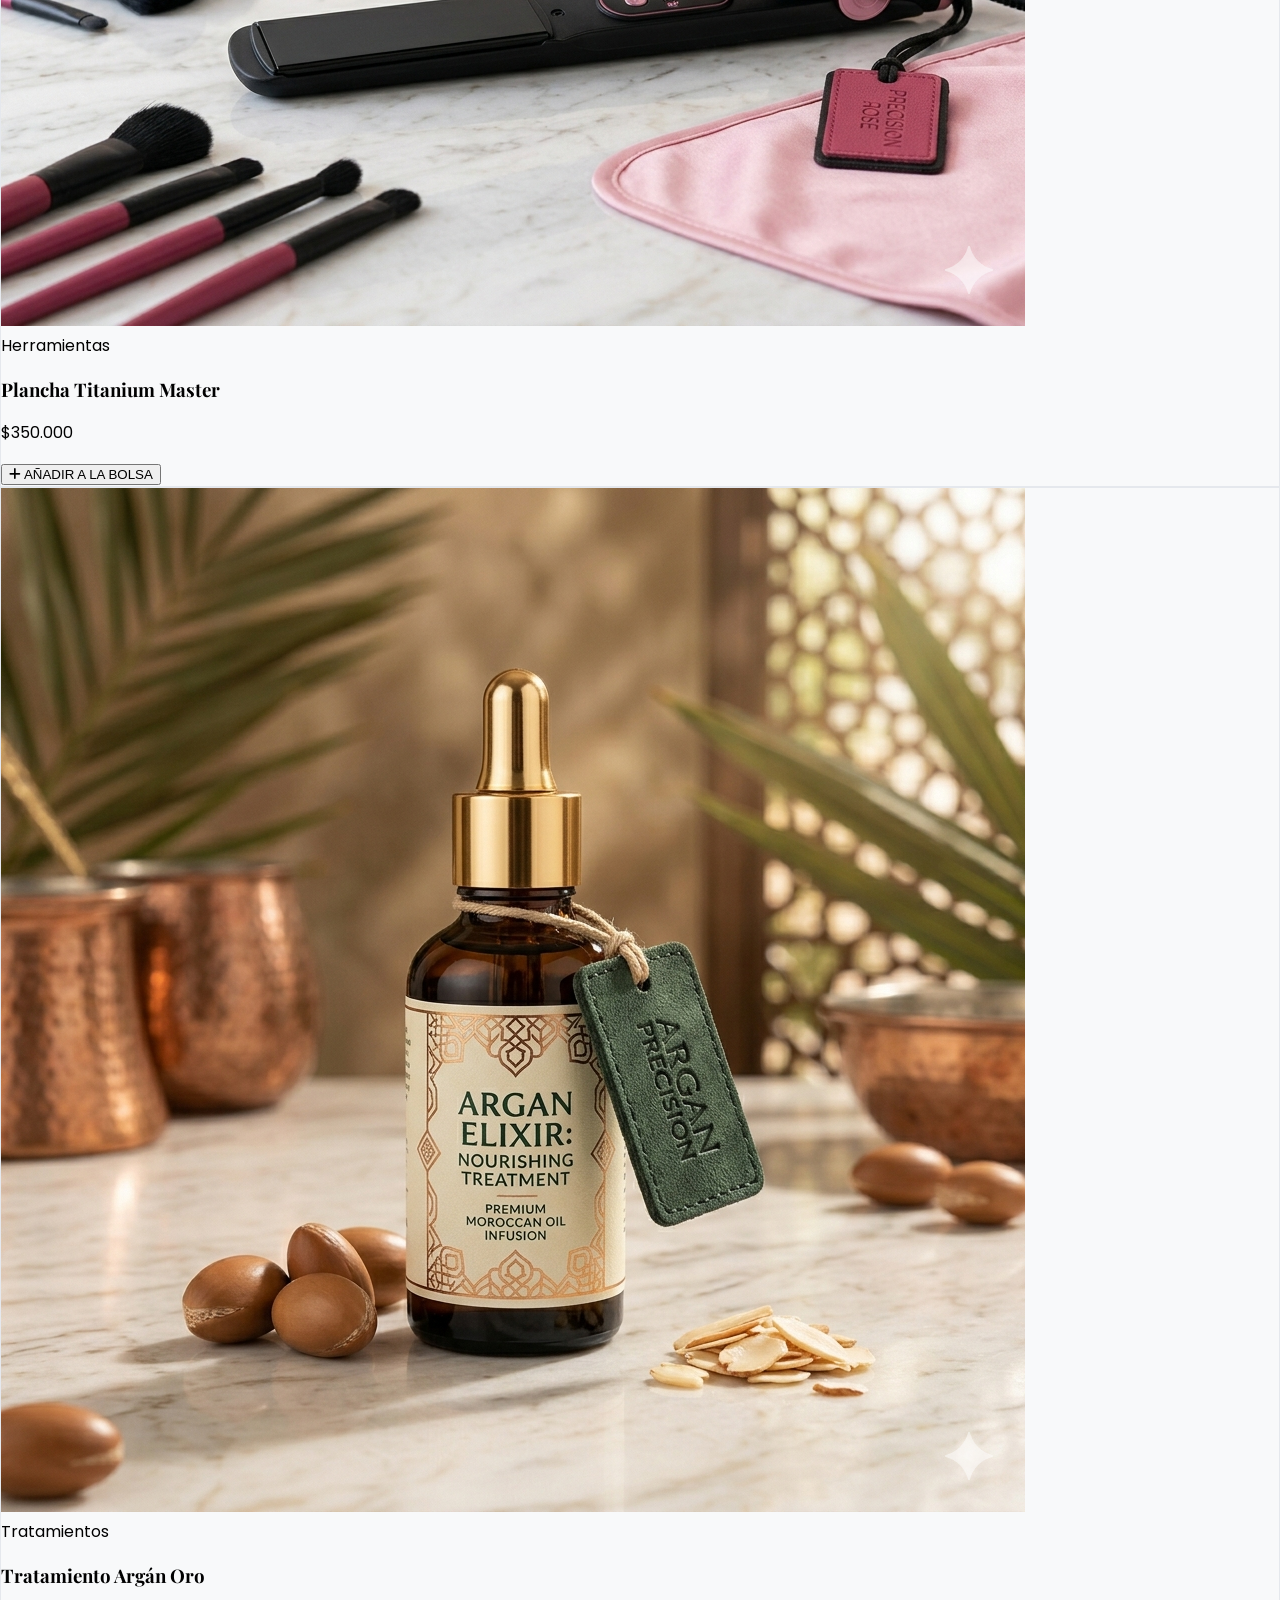
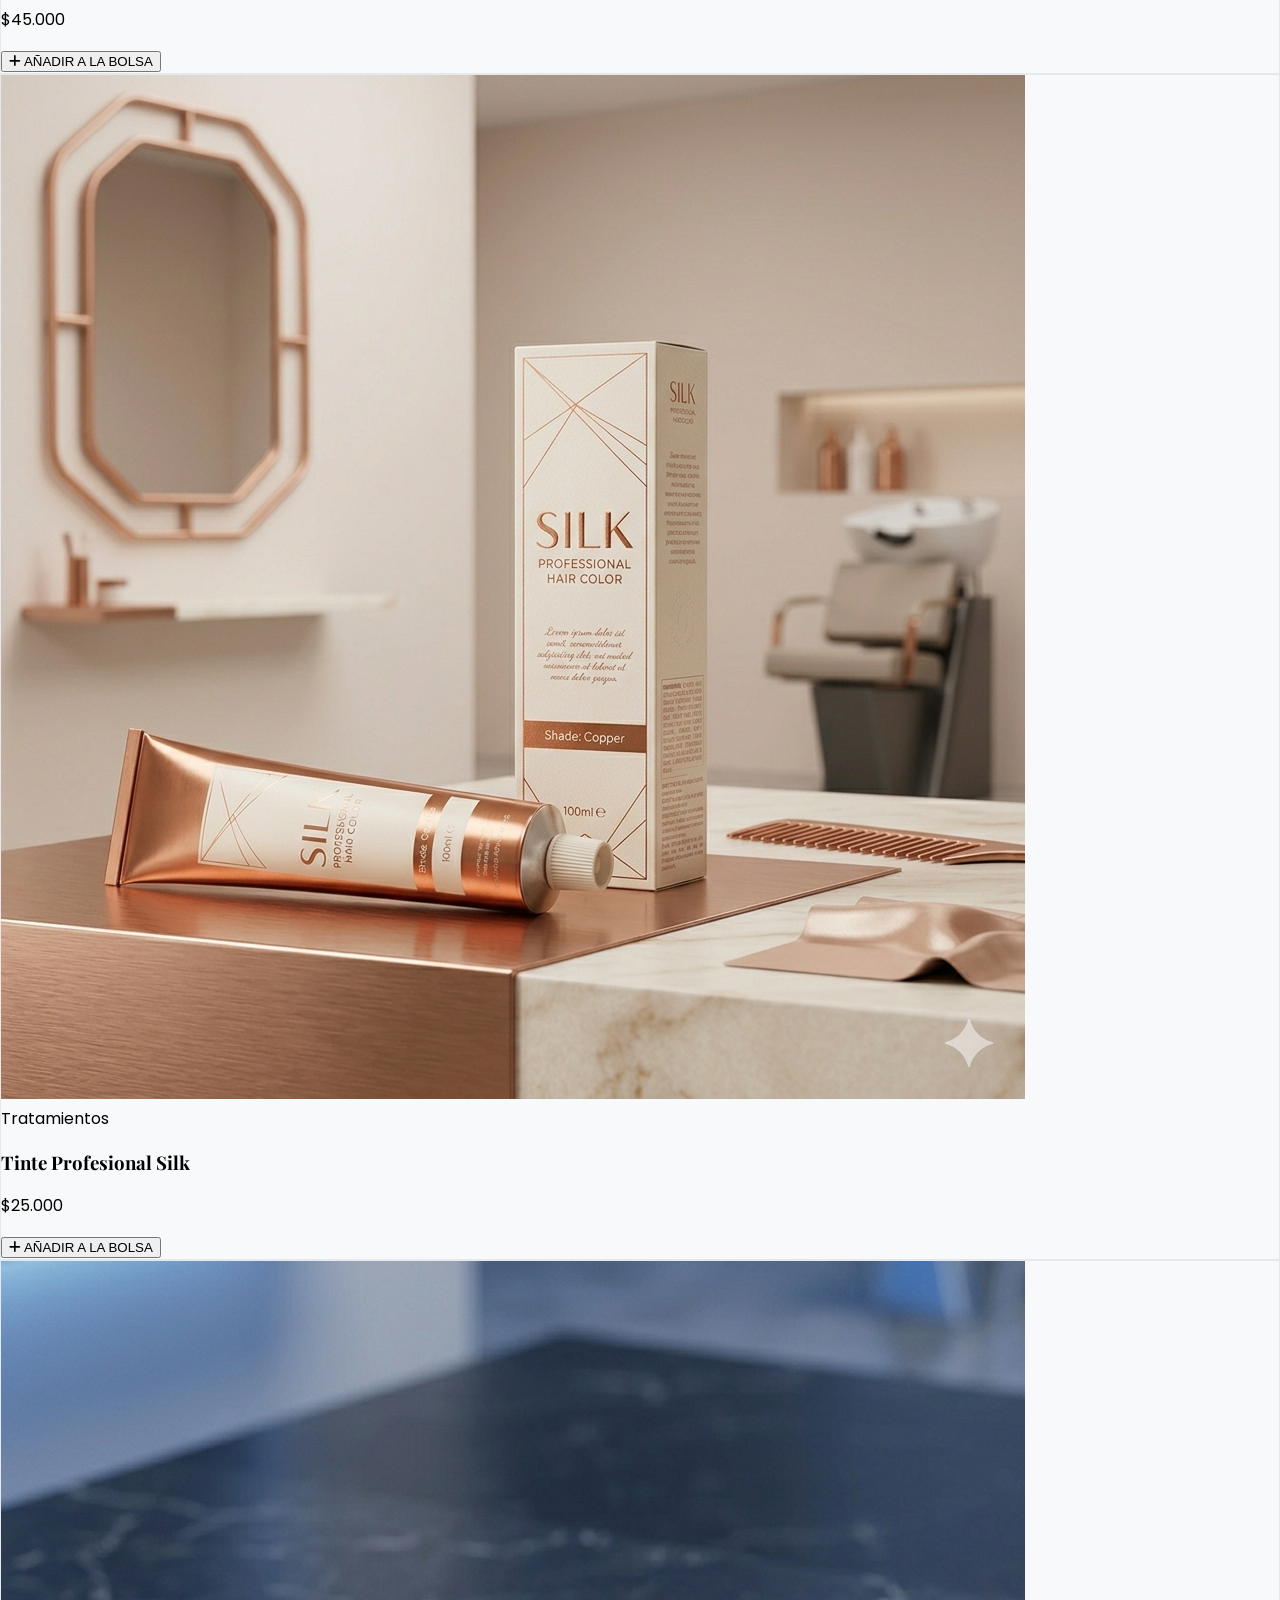
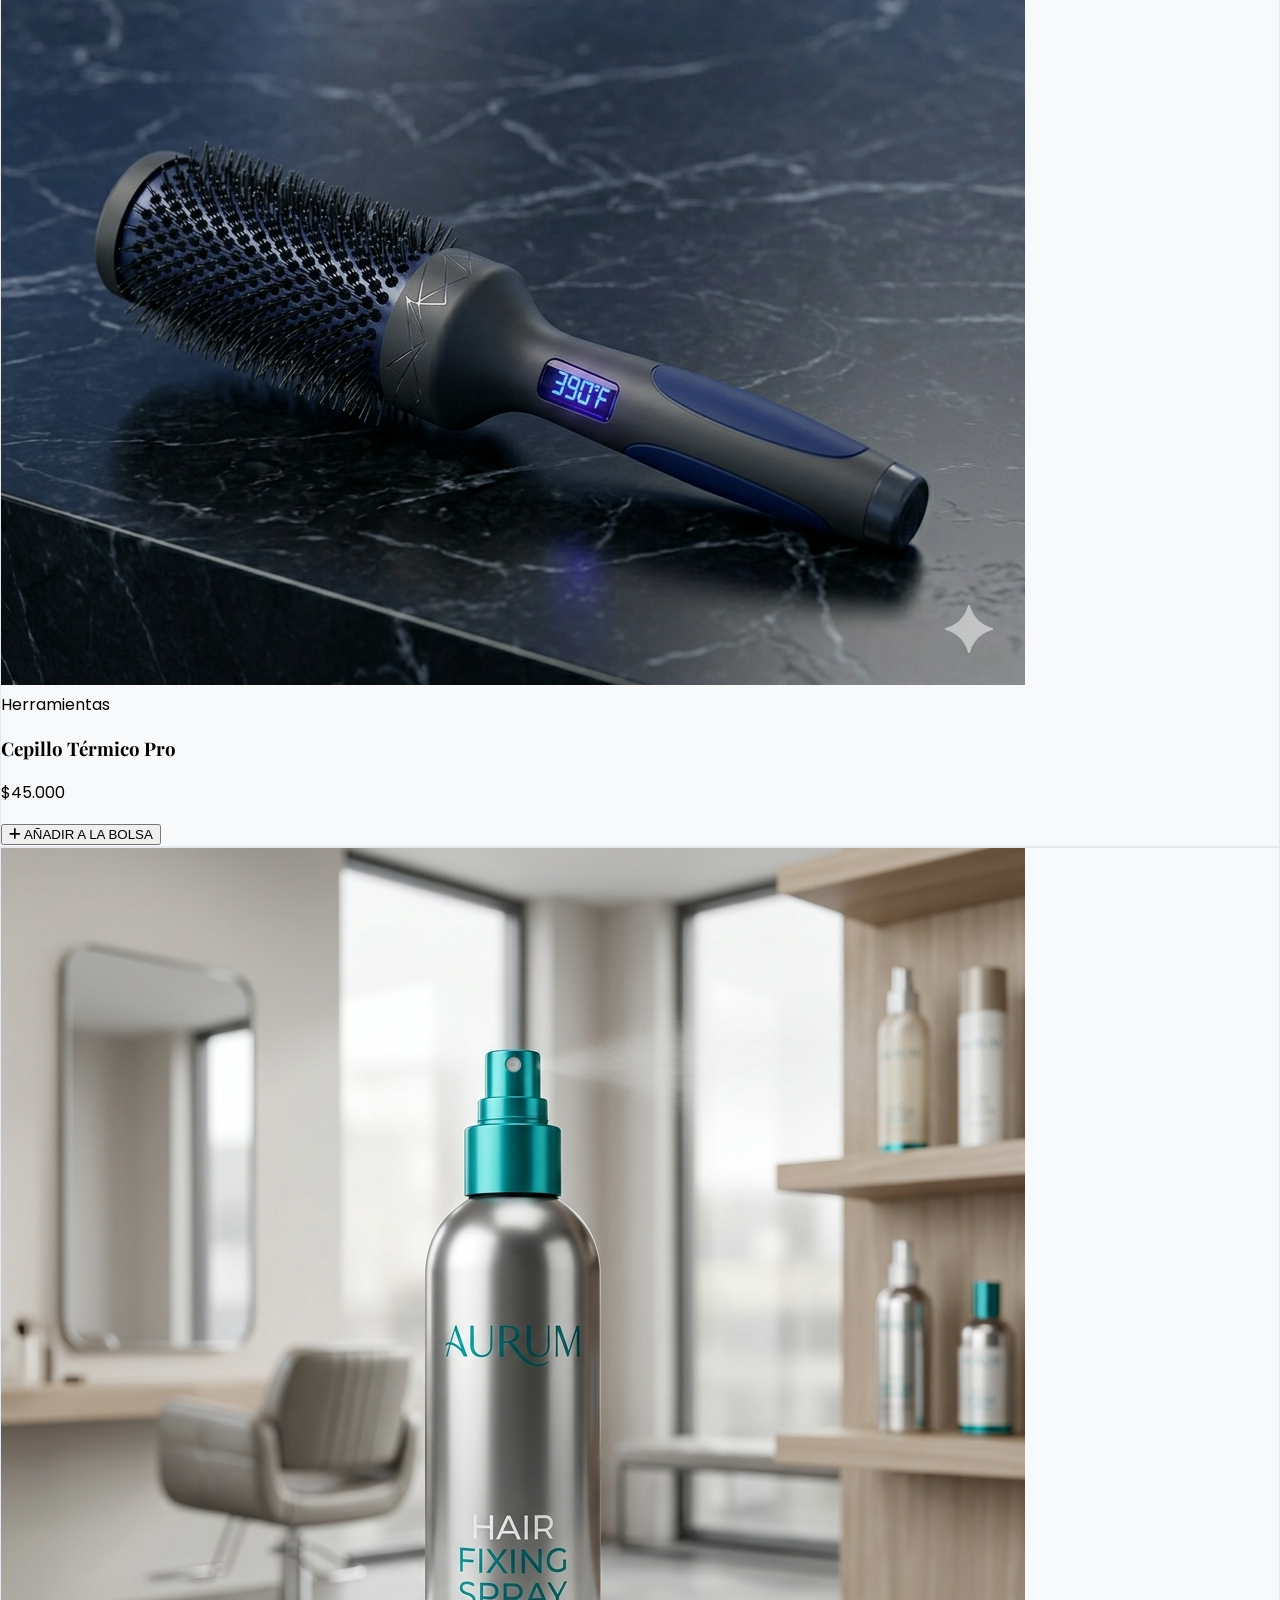
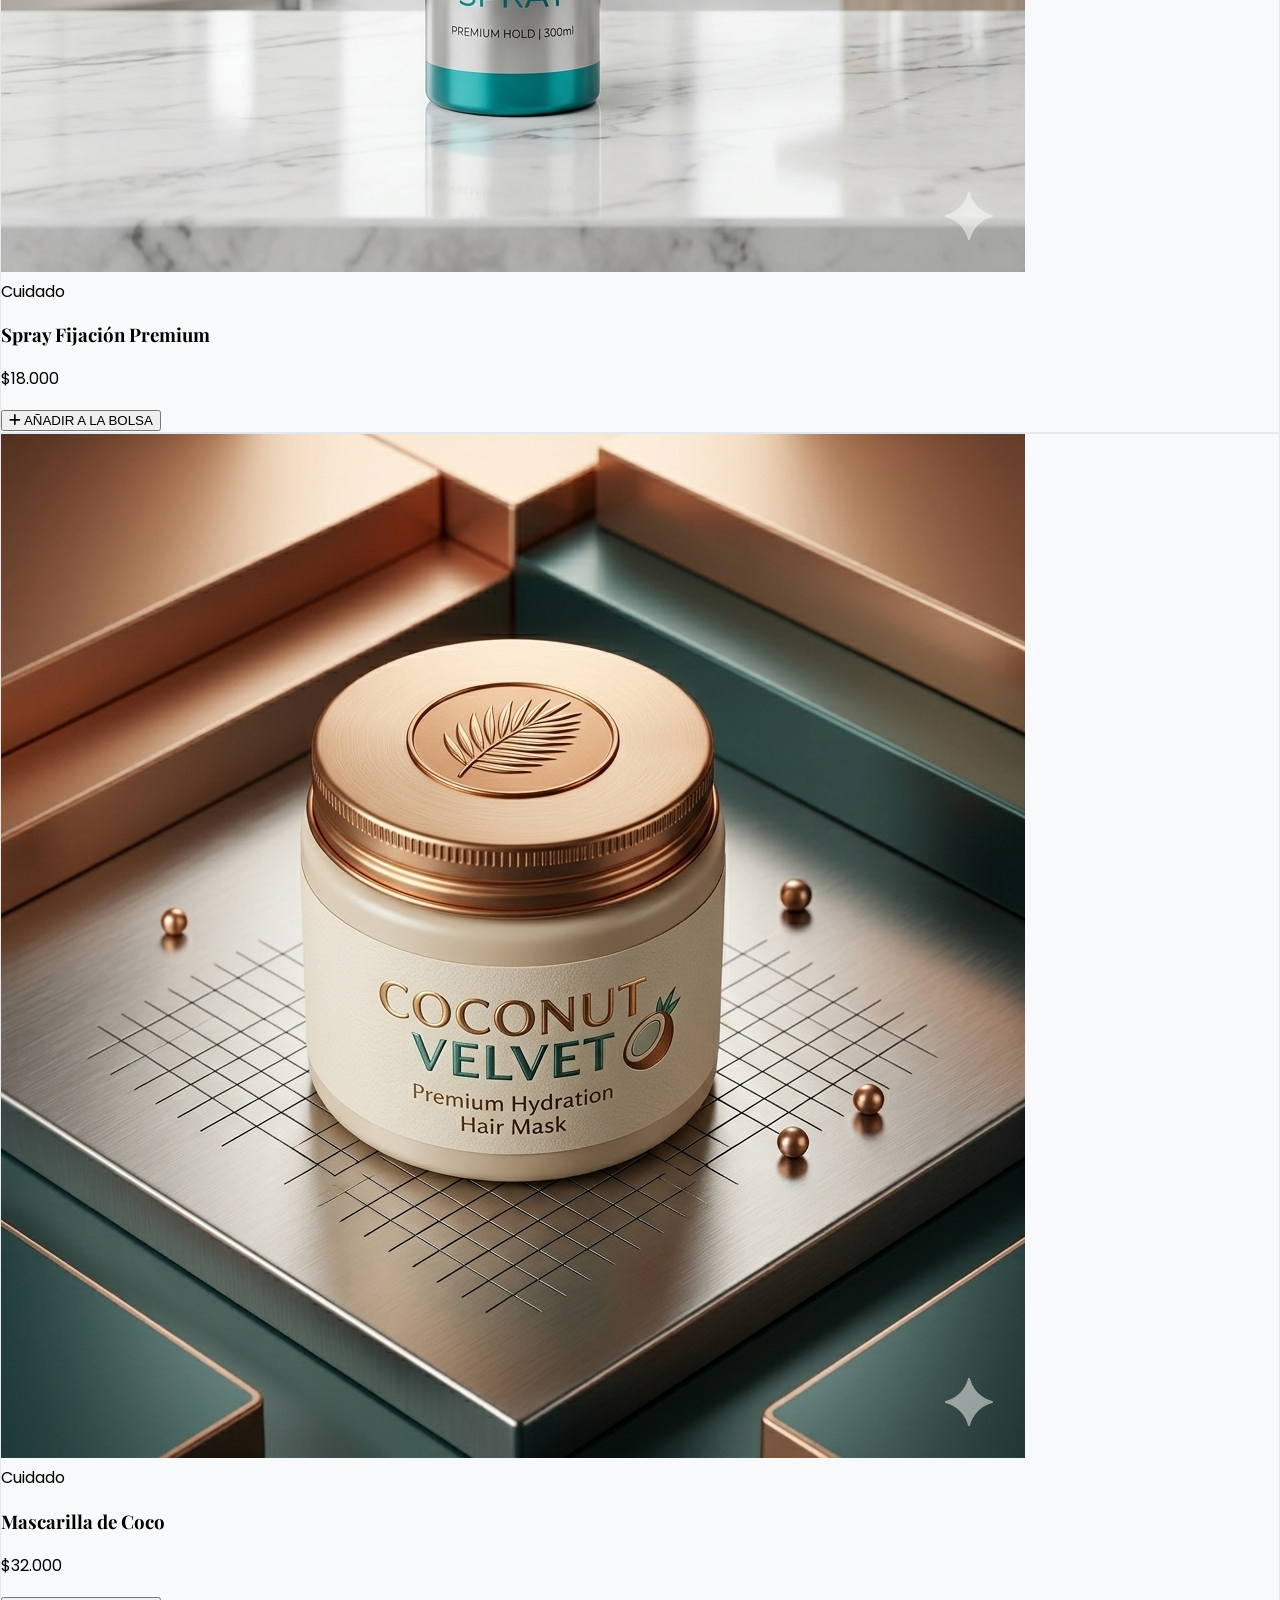
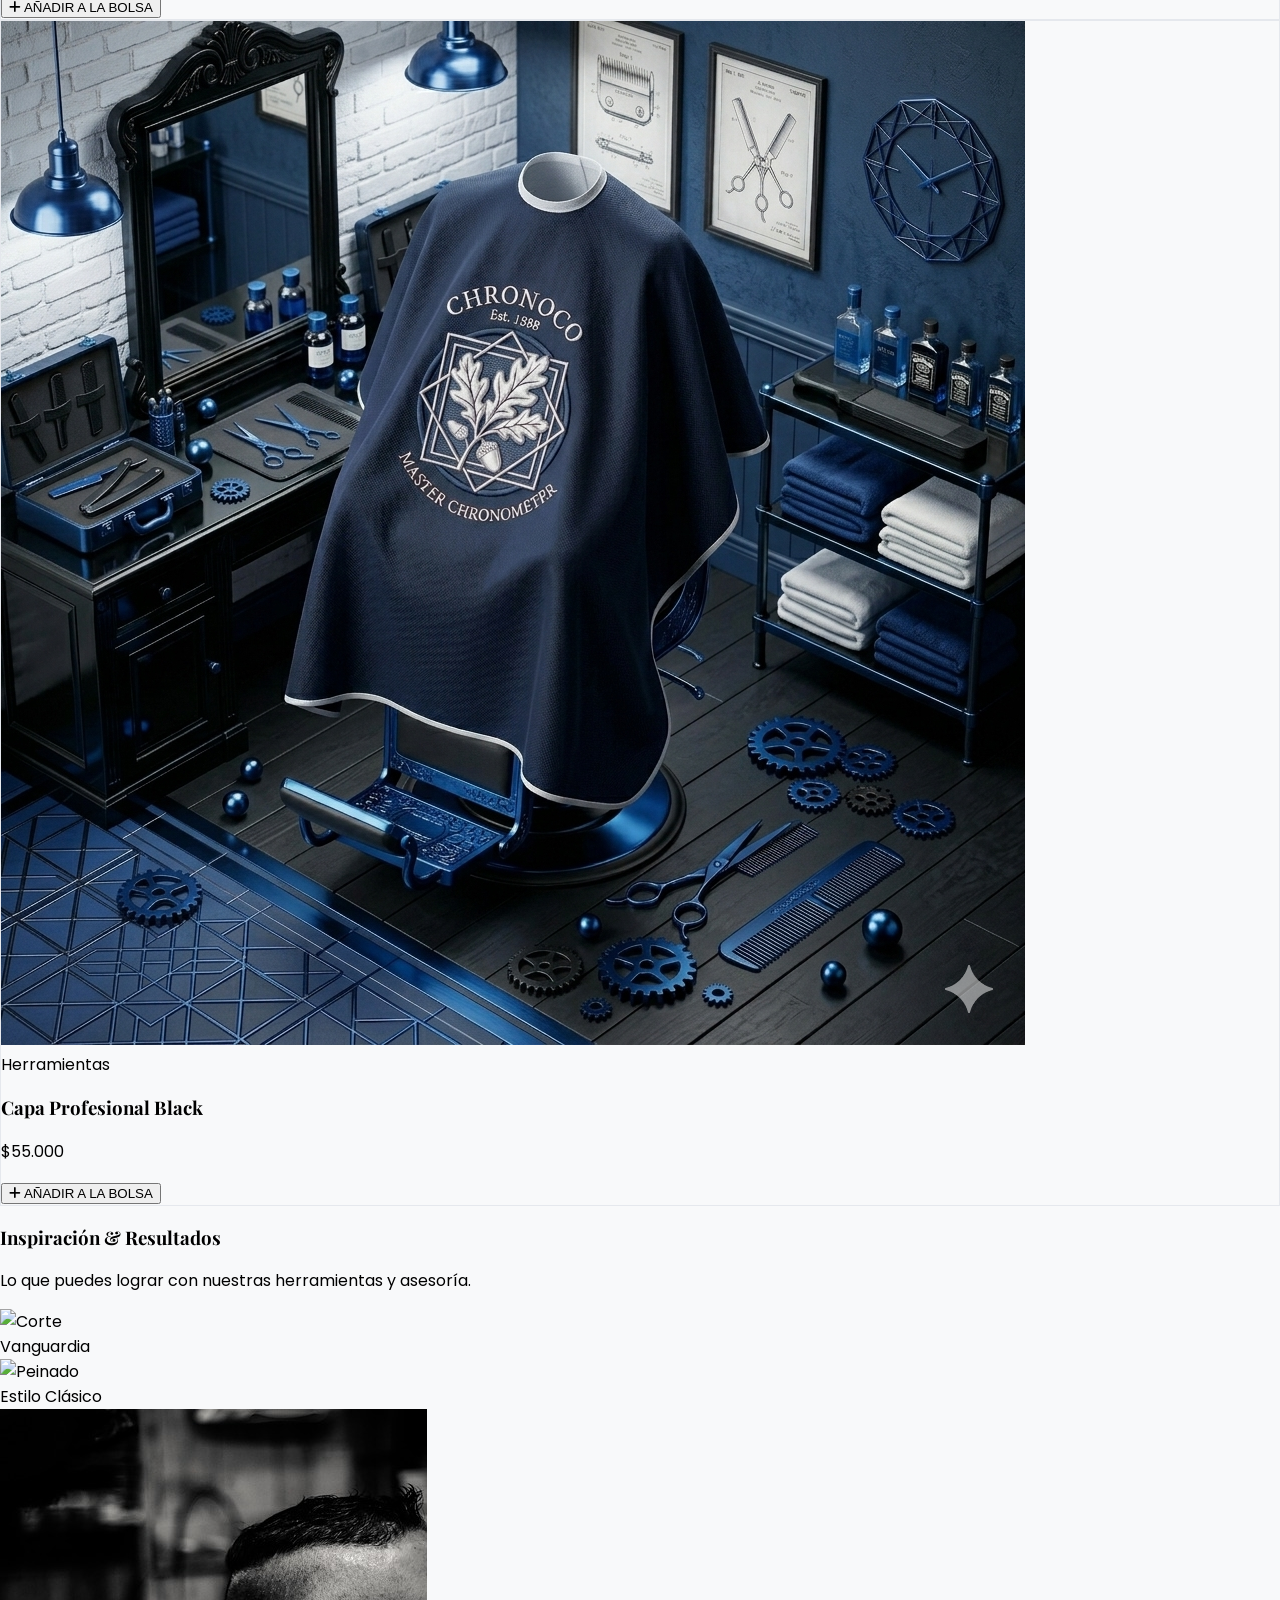
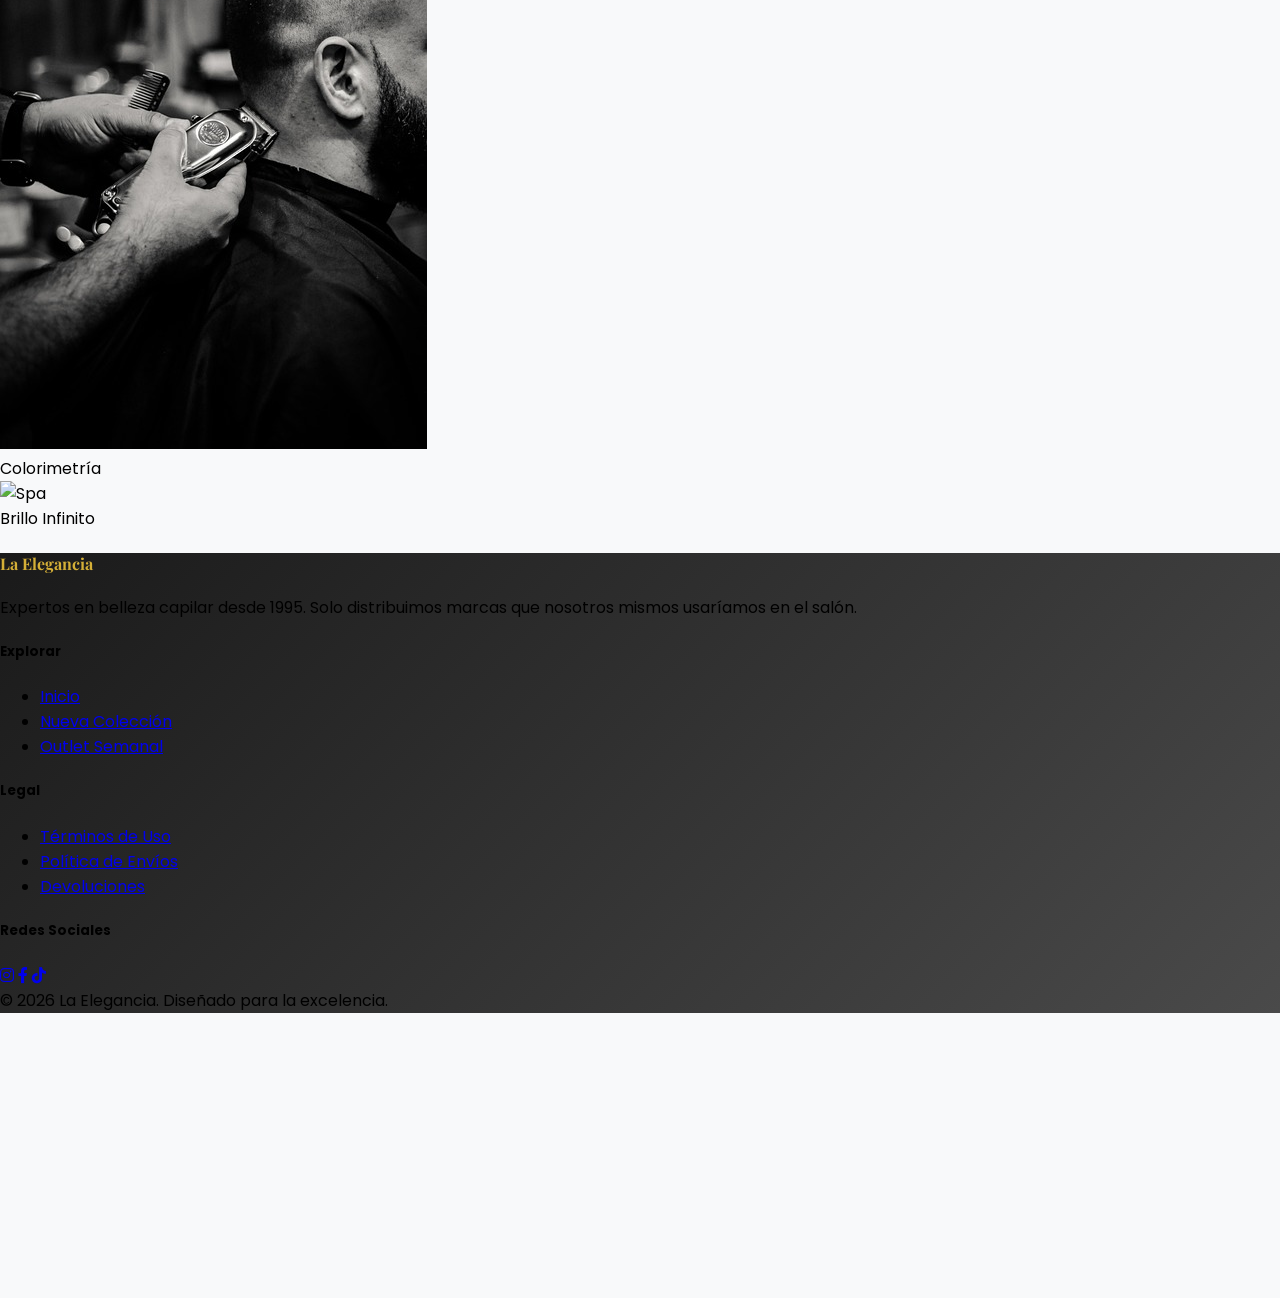
==== commit 6c32c80b: "final" ====
--- a/index.html
+++ b/index.html
@@ -17,18 +17,9 @@
                 <a href="#ofertas" class="hover:text-amber-500 transition">Ofertas</a>
                 <a href="productos.html" class="hover:text-amber-500 transition">Tienda</a>
                 <a href="#portafolio" class="hover:text-amber-500 transition">Portafolio</a>
-                <a href="login.html" class="hover:text-amber-500 transition">Entrar</a>
             </nav>
             <div class="flex items-center gap-6">
-                <div id="user-profile" class="flex items-center gap-3 border-r border-gray-700 pr-6">
-                    <div class="text-right hidden sm:block">
-                        <p class="text-xs text-gray-400">Bienvenido/a</p>
-                        <p class="text-sm font-semibold" id="user-display">Invitado</p>
-                    </div>
-                    <a href="login.html" class="w-10 h-10 rounded-full bg-gray-800 border border-gray-600 flex items-center justify-center hover:bg-gray-700 transition" title="Ingresar">
-                        <i class="fas fa-user text-gray-400"></i>
-                    </a>
-                </div>
+
                 <button id="cart-toggle" class="relative p-2 hover:text-amber-500 transition-colors" aria-label="Abrir carrito">
                     <i class="fas fa-shopping-basket text-2xl text-amber-500"></i>
                     <span id="cart-count" class="absolute -top-1 -right-1 bg-white text-black text-[10px] font-bold rounded-full w-5 h-5 flex items-center justify-center border-2 border-amber-900">0</span>
@@ -46,7 +37,6 @@
             </p>
             <div class="flex flex-wrap justify-center gap-6">
                 <a href="productos.html" class="bg-gold text-black px-10 py-4 rounded-full font-bold uppercase tracking-widest hover:bg-white transition-all shadow-[0_0_20px_rgba(212,175,55,0.4)]">Explorar Tienda</a>
-                <a href="login.html" class="backdrop-blur-md border border-white/30 text-white px-10 py-4 rounded-full font-bold uppercase tracking-widest hover:bg-white hover:text-black transition-all">Inicia Sesión</a>
             </div>
         </div>
         <div class="absolute inset-0 z-0">
@@ -83,7 +73,7 @@
                 </div>
                 <div class="group relative flex flex-col md:flex-row items-center bg-white rounded-[2rem] overflow-hidden shadow-2xl shadow-gray-200/50 border border-gray-100 transition-all hover:border-amber-200">
                     <div class="w-full md:w-1/2 h-80 overflow-hidden">
-                        <img src="https://images.unsplash.com/photo-1527799822344-429dfa04fbd7?ixlib=rb-1.2.1&auto=format&fit=crop&w=800&q=80" alt="Tratamiento Argán" class="w-full h-full object-cover group-hover:scale-110 transition-transform duration-700">
+                        <img src="img/tratamiento_argan.png" alt="Tratamiento Argán" class="w-full h-full object-cover group-hover:scale-110 transition-transform duration-700">
                     </div>
                     <div class="p-10 md:w-1/2">
                         <span class="offer-badge mb-4 inline-block bg-amber-600">MÁS VENDIDO</span>
@@ -138,7 +128,7 @@
                     </div>
                 </div>
                 <div class="group relative h-80 rounded-3xl overflow-hidden cursor-pointer shadow-lg">
-                    <img src="https://images.unsplash.com/photo-1595476108010-b4d1f8c2b1b1?ixlib=rb-1.2.1&auto=format&fit=crop&w=500&q=80" alt="Color" class="w-full h-full object-cover transition duration-500 group-hover:scale-110">
+                    <img src="img/barberia.jpg" alt="Color" class="w-full h-full object-cover transition duration-500 group-hover:scale-110">
                     <div class="absolute inset-0 bg-black/40 opacity-0 group-hover:opacity-100 transition-opacity flex items-center justify-center">
                         <span class="text-white font-bold border-b-2 border-amber-500 pb-1 italic">Colorimetría</span>
                     </div>
